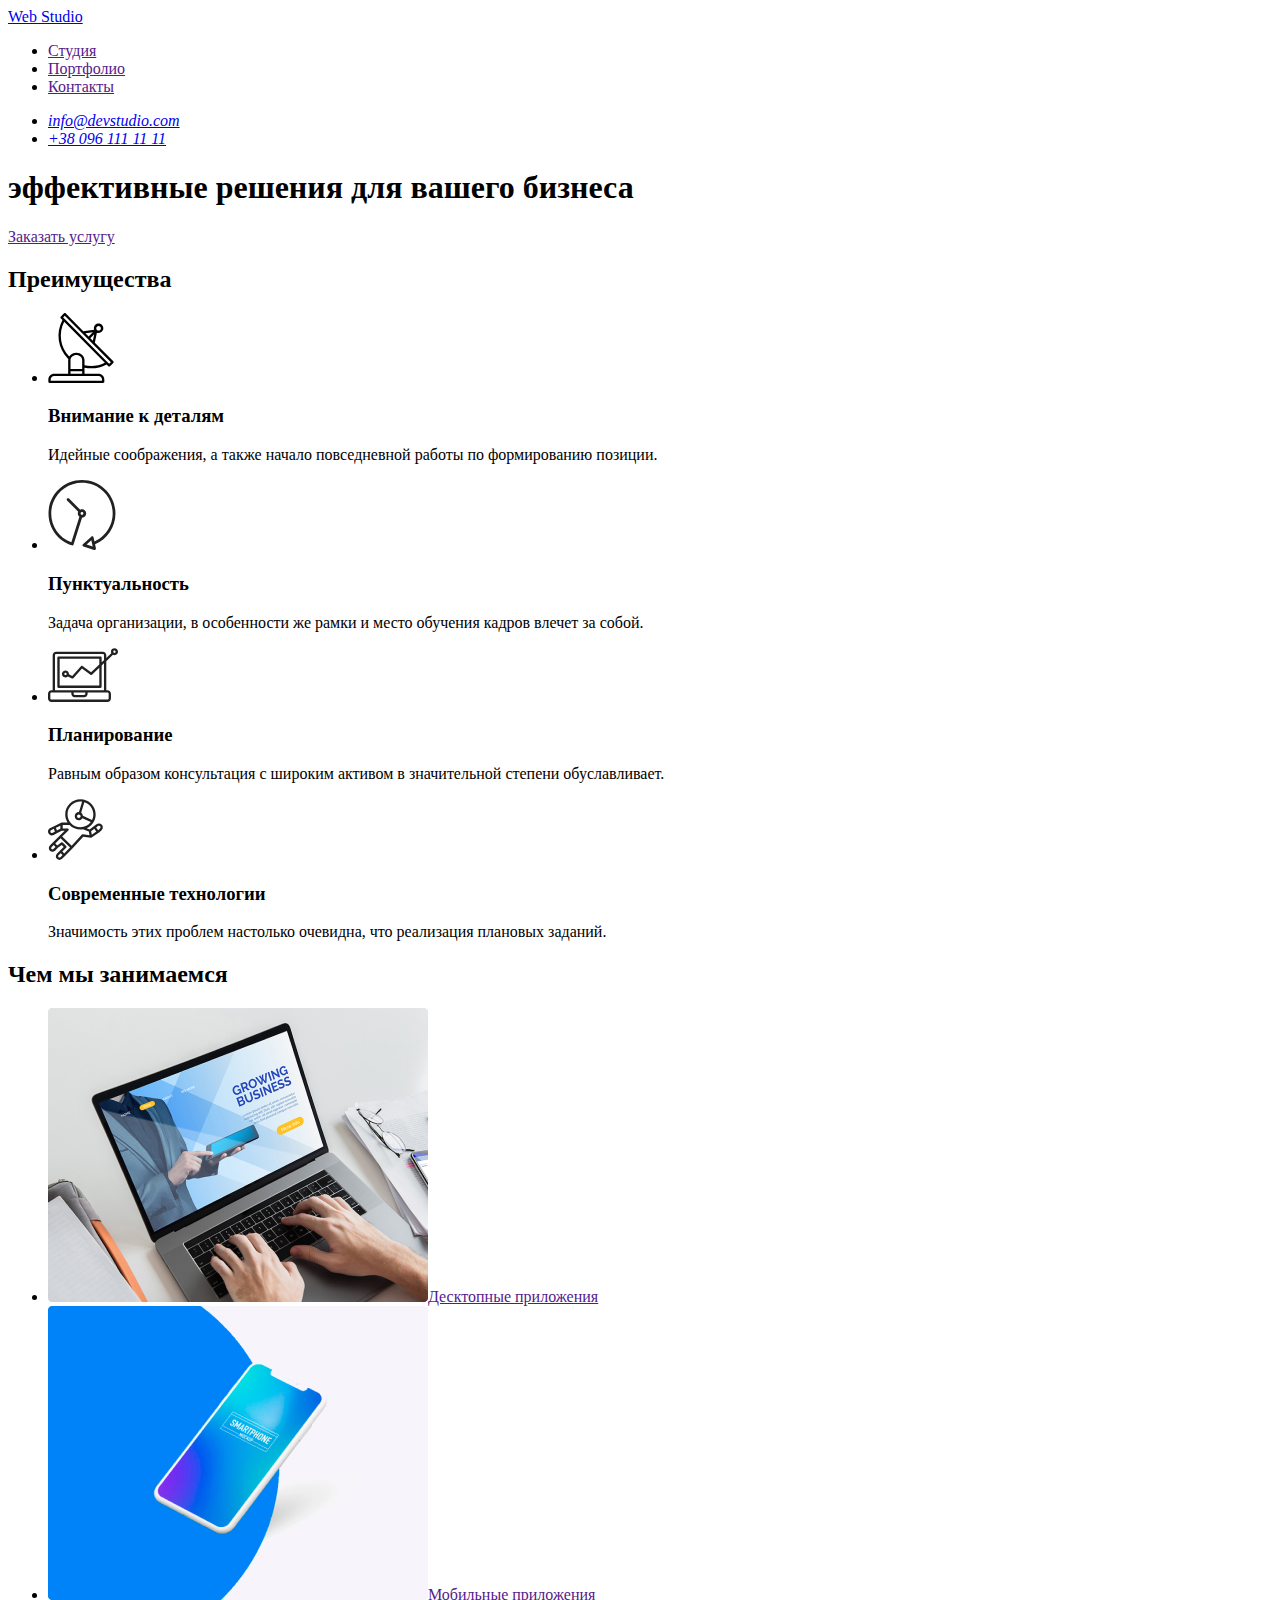
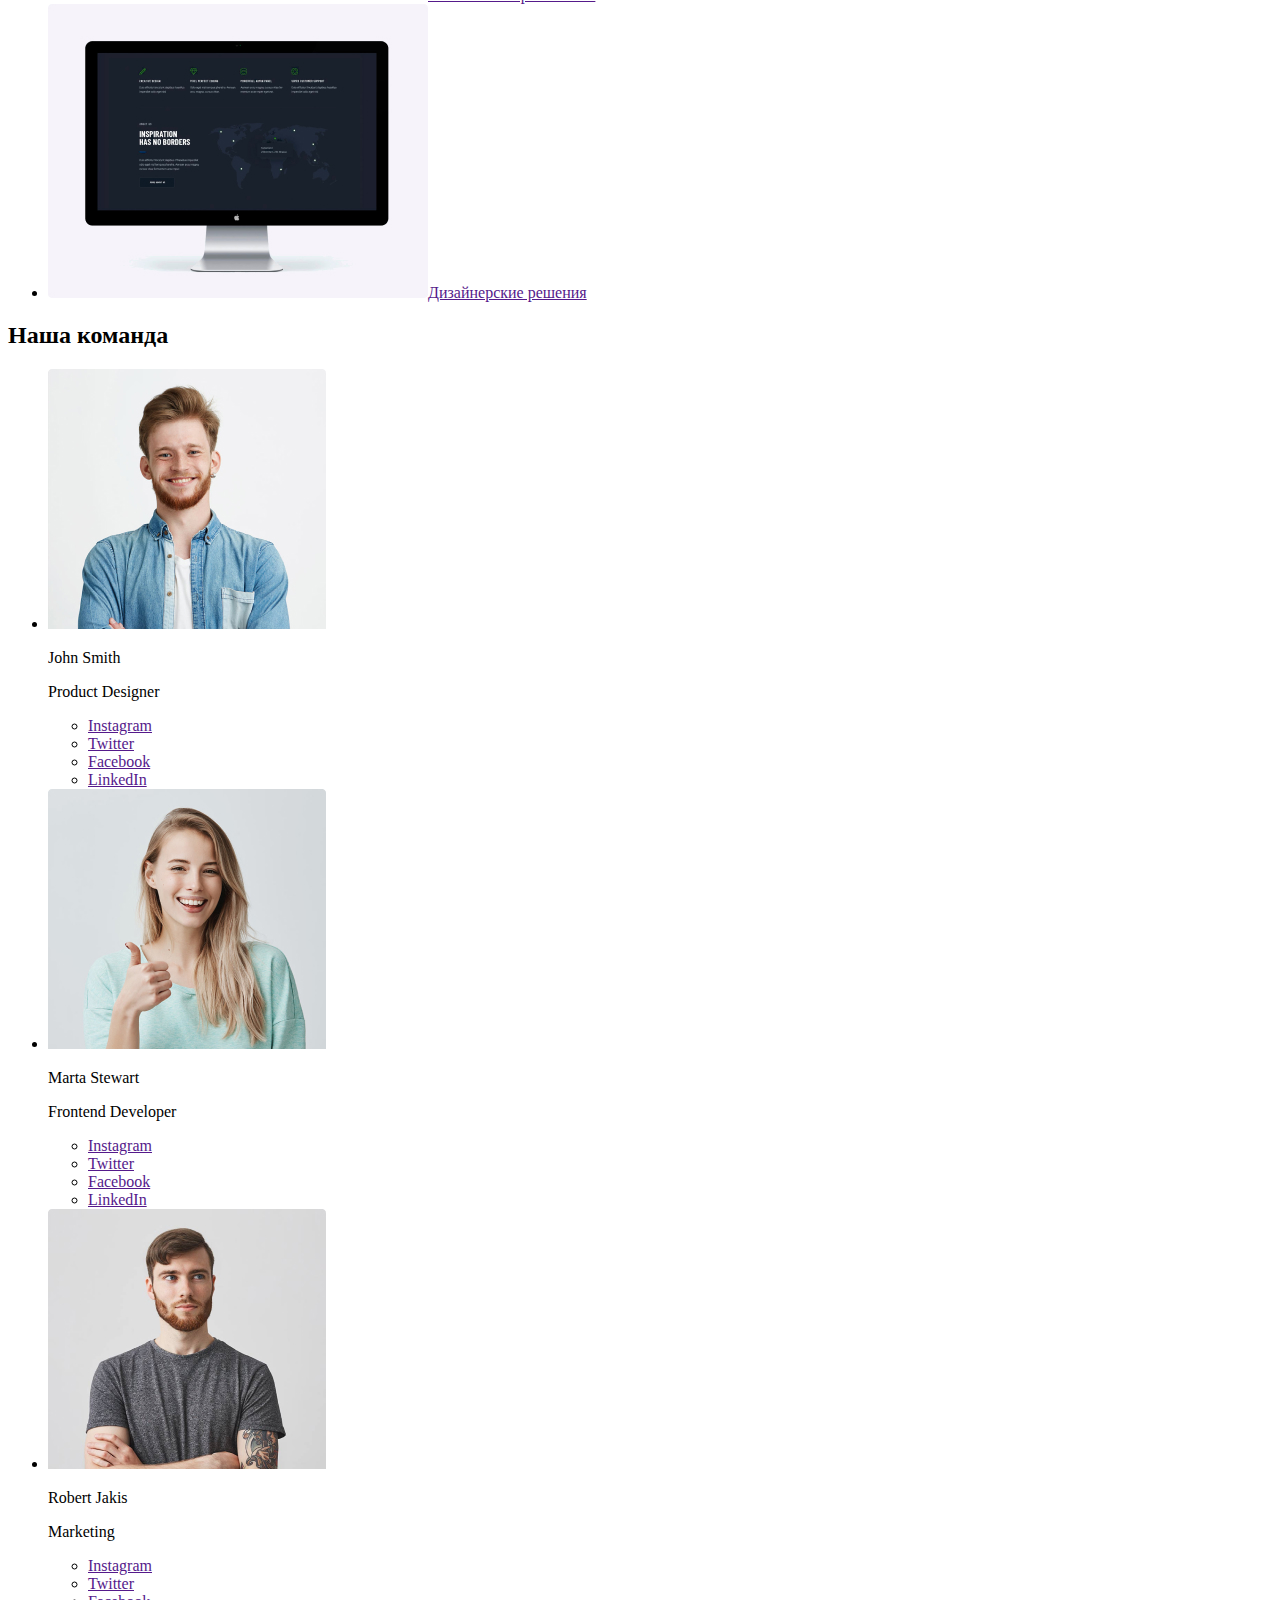
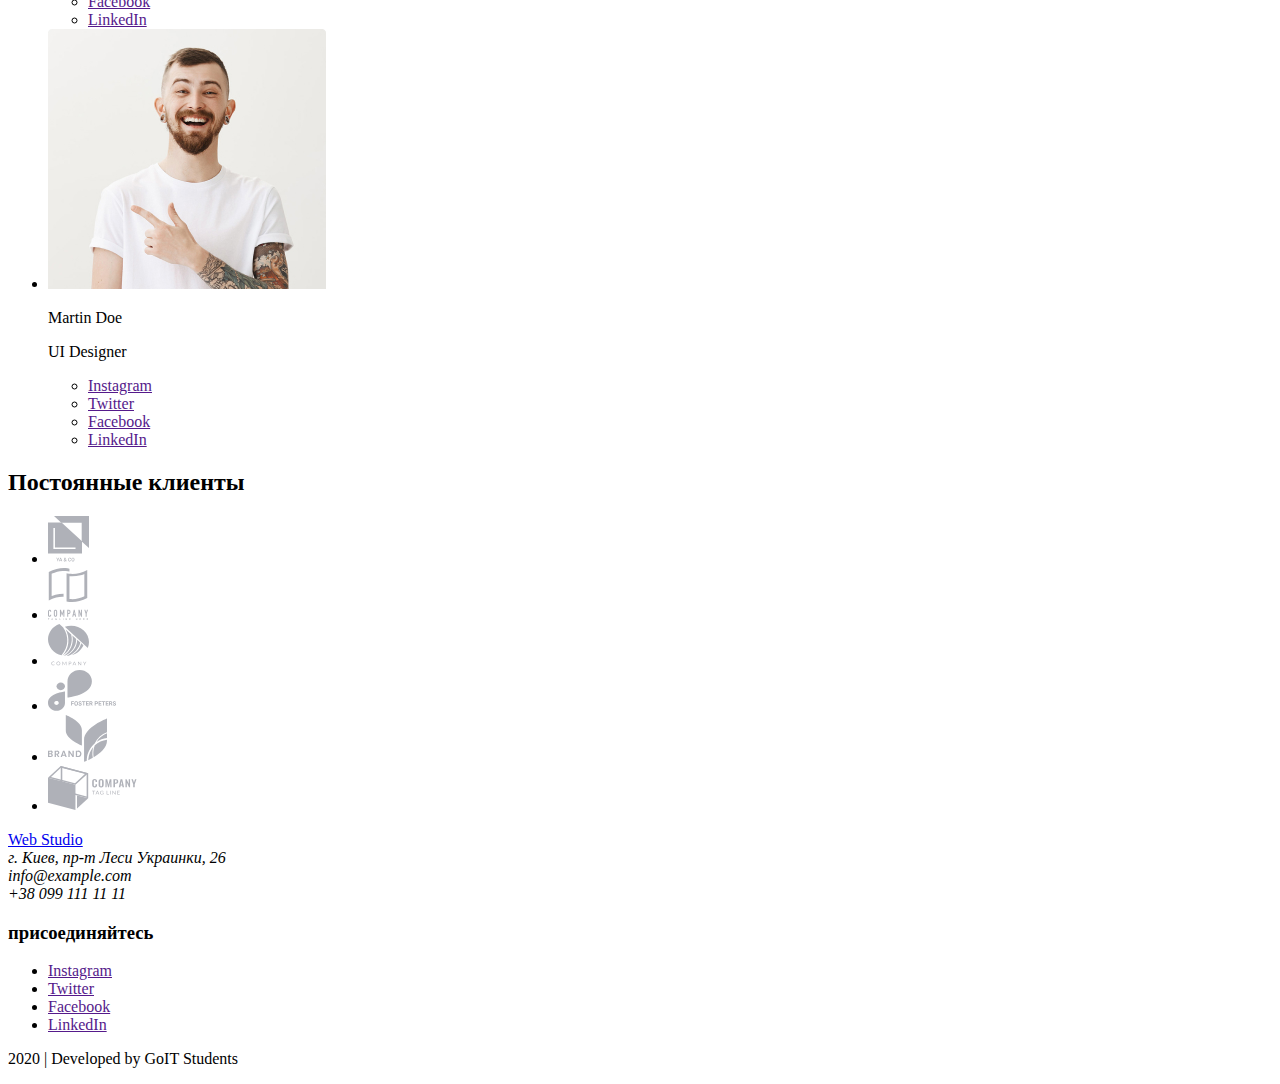
==== index.html @ 65ebe581 "клонирование ДЗ-1" ====
<!DOCTYPE html>
<html lang="en">
  <head>
    <meta charset="UTF-8" />
    <meta name="viewport" content="width=device-width, initial-scale=1.0" />
    <title>Document</title>
  </head>
  <body>

    <!-- Шапка сайта -->
    <header>
        <nav>
            <a href="./index.html">Web Studio</a>
            <ul>
                <li><a href="">Студия</a></li>
                <li><a href="">Портфолио</a></li>
                <li><a href="">Контакты</a></li>
            </ul>
        </nav>
        <address>
            <ul>
                <li><a href="mailto:info@devstudio.com">info@devstudio.com</a></li>
                <li><a href="tel:+380961111111">+38 096 111 11 11</a></li>
            </ul>
        </address>
    </header>

    <!-- Основная инфа -->
    <main>
        <!-- Герой -->
        <section>
            <h1>эффективные решения для вашего бизнеса</h1>
            <a href="">Заказать услугу</a>
        </section>


        <!-- Преимущества -->
        <section>
            <h2>Преимущества</h2>
            <ul>
                <li>
                    <a href=""><img src="./img/vector1.svg" alt="Картинка преимущество 1"></a>
                    <h3>Внимание к деталям</h3>
                    <p>Идейные соображения, а также начало повседневной работы по формированию позиции.</p>
                </li>
                <li>
                    <a href=""><img src="./img/vector2.svg" alt="Картинка преимущество 2"></a>
                    <h3>Пунктуальность</h3>
                    <p>Задача организации, в особенности же рамки и место обучения кадров влечет за собой.</p>
                </li>
                <li>
                    <a href=""><img src="./img/vector3.svg" alt="Картинка преимущество 3"></a>
                    <h3>Планирование</h3>
                    <p>Равным образом консультация с широким активом в значительной степени обуславливает.</p>
                </li>
                <li>
                    <a href=""><img src="./img/vector4.svg" alt="Картинка преимущество 4"></a>
                    <h3>Современные технологии</h3>
                    <p>Значимость этих проблем настолько очевидна, что реализация плановых заданий.</p>
                </li>
            </ul>
        </section>


        <!-- Чем мы занимаемся -->
        <section>
            <h2>Чем мы занимаемся</h2>
            <ul>
                <li><a href=""><img src="./img/img1.jpg" alt="Картинка десктопных приложений" width="380" height="294">Десктопные приложения</a></li>
                <li><a href=""><img src="./img/img2.jpg" alt="Картинка мобильных приложений" width="380" height="294">Мобильные приложения</a></li>
                <li><a href=""><img src="./img/img3.jpg" alt="Картинка дизайнерских решений" width="380" height="294">Дизайнерские решения</a></li>
            </ul>
        </section>


        <!-- Наша команда -->
        <section>
            <h2>Наша команда</h2>
            <ul>
                <li>
                    <img src="./img/john-smith.jpg" alt="John Smith foto" width="278" height="260">
                    <p>John Smith</p>
                    <p>Product Designer</p>
                    <ul>
                        <li><a href="" aria-label="Ссылка на Instagram">Instagram</a></li>
                        <li><a href="" aria-label="Ссылка на Twitter">Twitter</a></li>
                        <li><a href="" aria-label="Ссылка на Facebook">Facebook</a></li>
                        <li><a href="" aria-label="Ссылка на LinkedIn">LinkedIn</a></li>
                    </ul>
                </li>
                <li>
                    <img src="./img/marta-stewart.jpg" alt="Marta Stewart foto" width="278" height="260">
                    <p>Marta Stewart</p>
                    <p>Frontend Developer</p>
                    <ul>
                        <li><a href="" aria-label="Ссылка на Instagram">Instagram</a></li>
                        <li><a href="" aria-label="Ссылка на Twitter">Twitter</a></li>
                        <li><a href="" aria-label="Ссылка на Facebook">Facebook</a></li>
                        <li><a href="" aria-label="Ссылка на LinkedIn">LinkedIn</a></li>
                    </ul>
                </li>
                <li>
                    <img src="./img/robert-jakis.jpg" alt="Robert Jakis foto" width="278" height="260">
                    <p>Robert Jakis</p>
                    <p>Marketing</p>
                    <ul>
                        <li><a href="" aria-label="Ссылка на Instagram">Instagram</a></li>
                        <li><a href="" aria-label="Ссылка на Twitter">Twitter</a></li>
                        <li><a href="" aria-label="Ссылка на Facebook">Facebook</a></li>
                        <li><a href="" aria-label="Ссылка на LinkedIn">LinkedIn</a></li>
                    </ul>
                </li>
                <li>
                    <img src="./img/martin-doe.jpg" alt="Martin Doe foto" width="278" height="260">
                    <p>Martin Doe</p>
                    <p>UI Designer</p>
                    <ul>
                        <li><a href="" aria-label="Ссылка на Instagram">Instagram</a></li>
                        <li><a href="" aria-label="Ссылка на Twitter">Twitter</a></li>
                        <li><a href="" aria-label="Ссылка на Facebook">Facebook</a></li>
                        <li><a href="" aria-label="Ссылка на LinkedIn">LinkedIn</a></li>
                    </ul>
                </li>
            </ul>
        </section>


        <!-- Постоянные клиенты -->
        <section>
            <h2>Постоянные клиенты</h2>
            <ul>
                <li><a href=""><img src="./img/logo1.svg" alt="Логотип компании 1"></a></li>
                <li><a href=""><img src="./img/logo2.svg" alt="Логотип компании 2"></a></li>
                <li><a href=""><img src="./img/logo3.svg" alt="Логотип компании 3"></a></li>
                <li><a href=""><img src="./img/logo4.svg" alt="Логотип компании 4"></a></li>
                <li><a href=""><img src="./img/logo5.svg" alt="Логотип компании 5"></a></li>
                <li><a href=""><img src="./img/logo6.svg" alt="Логотип компании 6"></a></li>
            </ul>
        </section>
    </main>

    <!-- Футер сайта -->
    <footer>
        <a href="./index.html">Web Studio</a>
        <address>
            г. Киев, пр-т Леси Украинки, 26 <br>
            info@example.com <br>
            +38 099 111 11 11
        </address>
        <h3>присоединяйтесь</h3>
        <ul>
            <li><a href="" aria-label="Ссылка на Instagram">Instagram</a></li>
            <li><a href="" aria-label="Ссылка на Twitter">Twitter</a></li>
            <li><a href="" aria-label="Ссылка на Facebook">Facebook</a></li>
            <li><a href="" aria-label="Ссылка на LinkedIn">LinkedIn</a></li>
        </ul>
        <p>2020 | Developed by GoIT Students</p>
    </footer>
  </body>
</html>
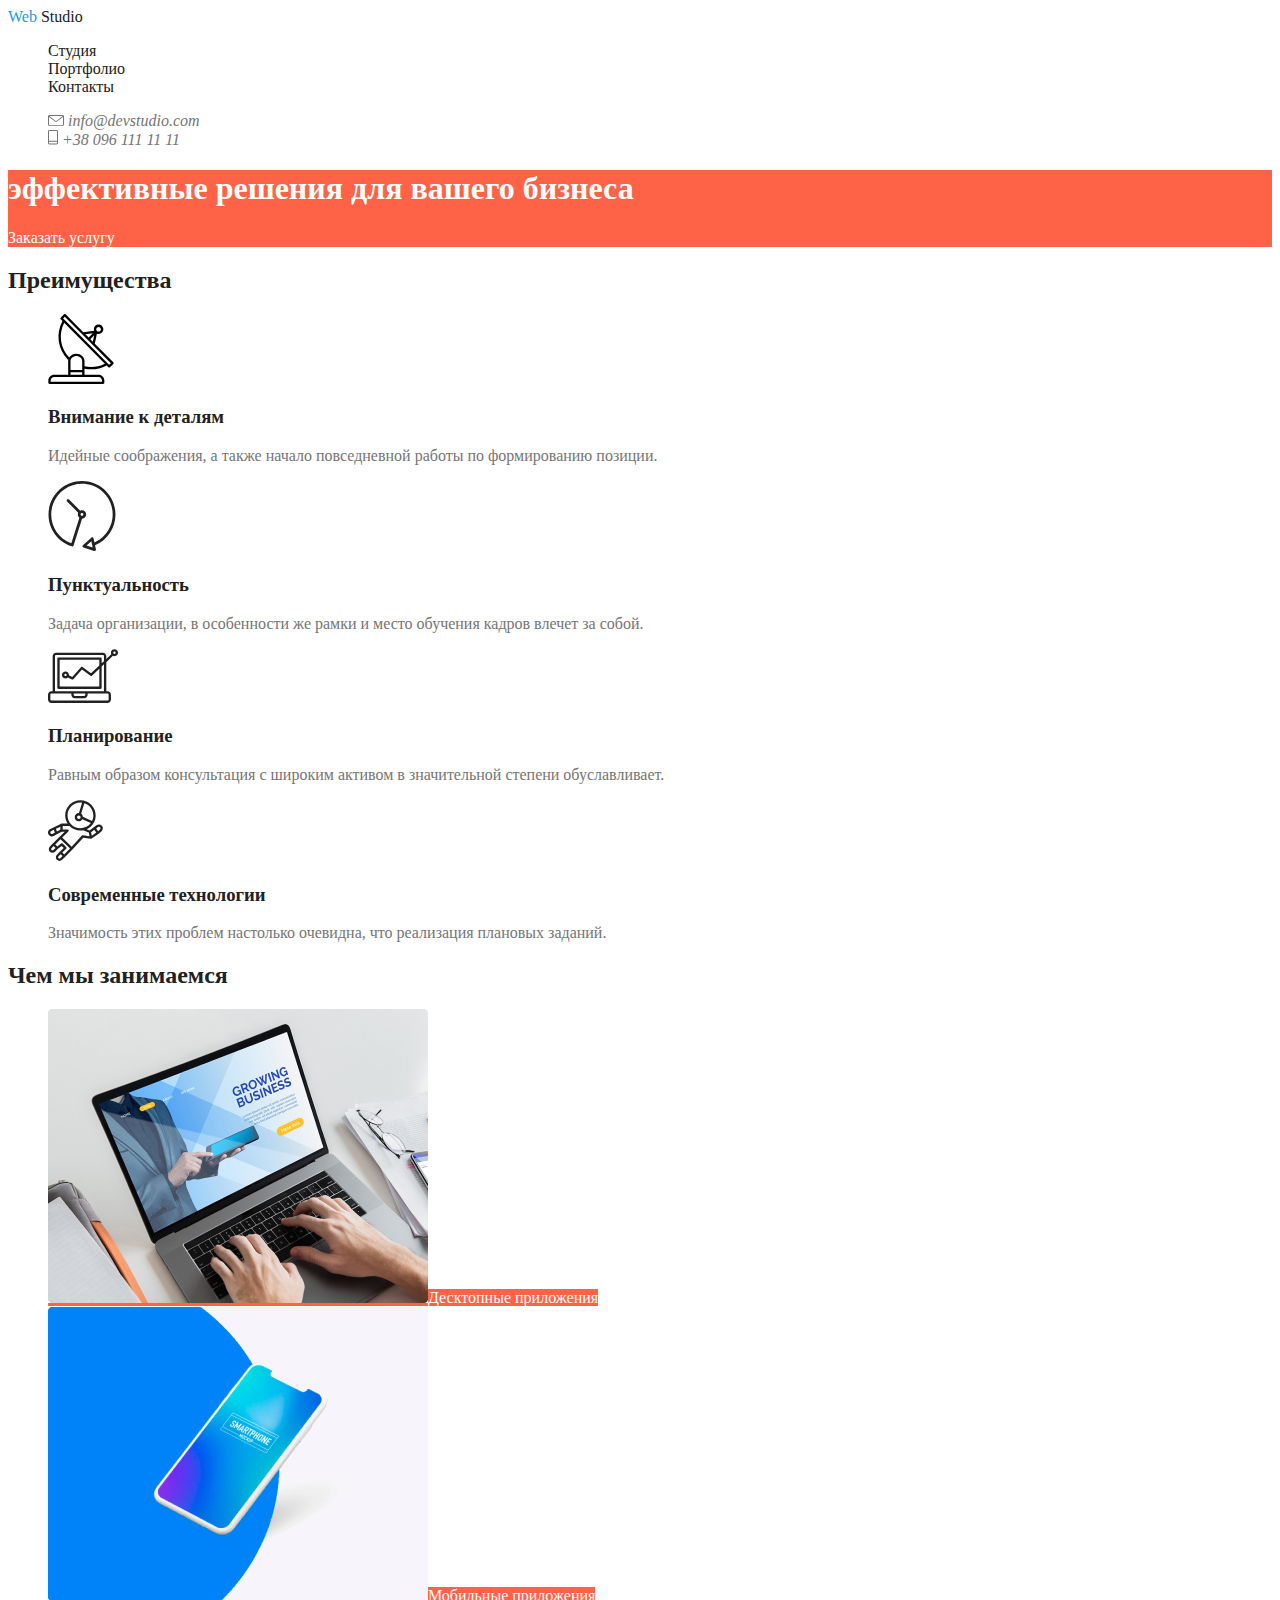
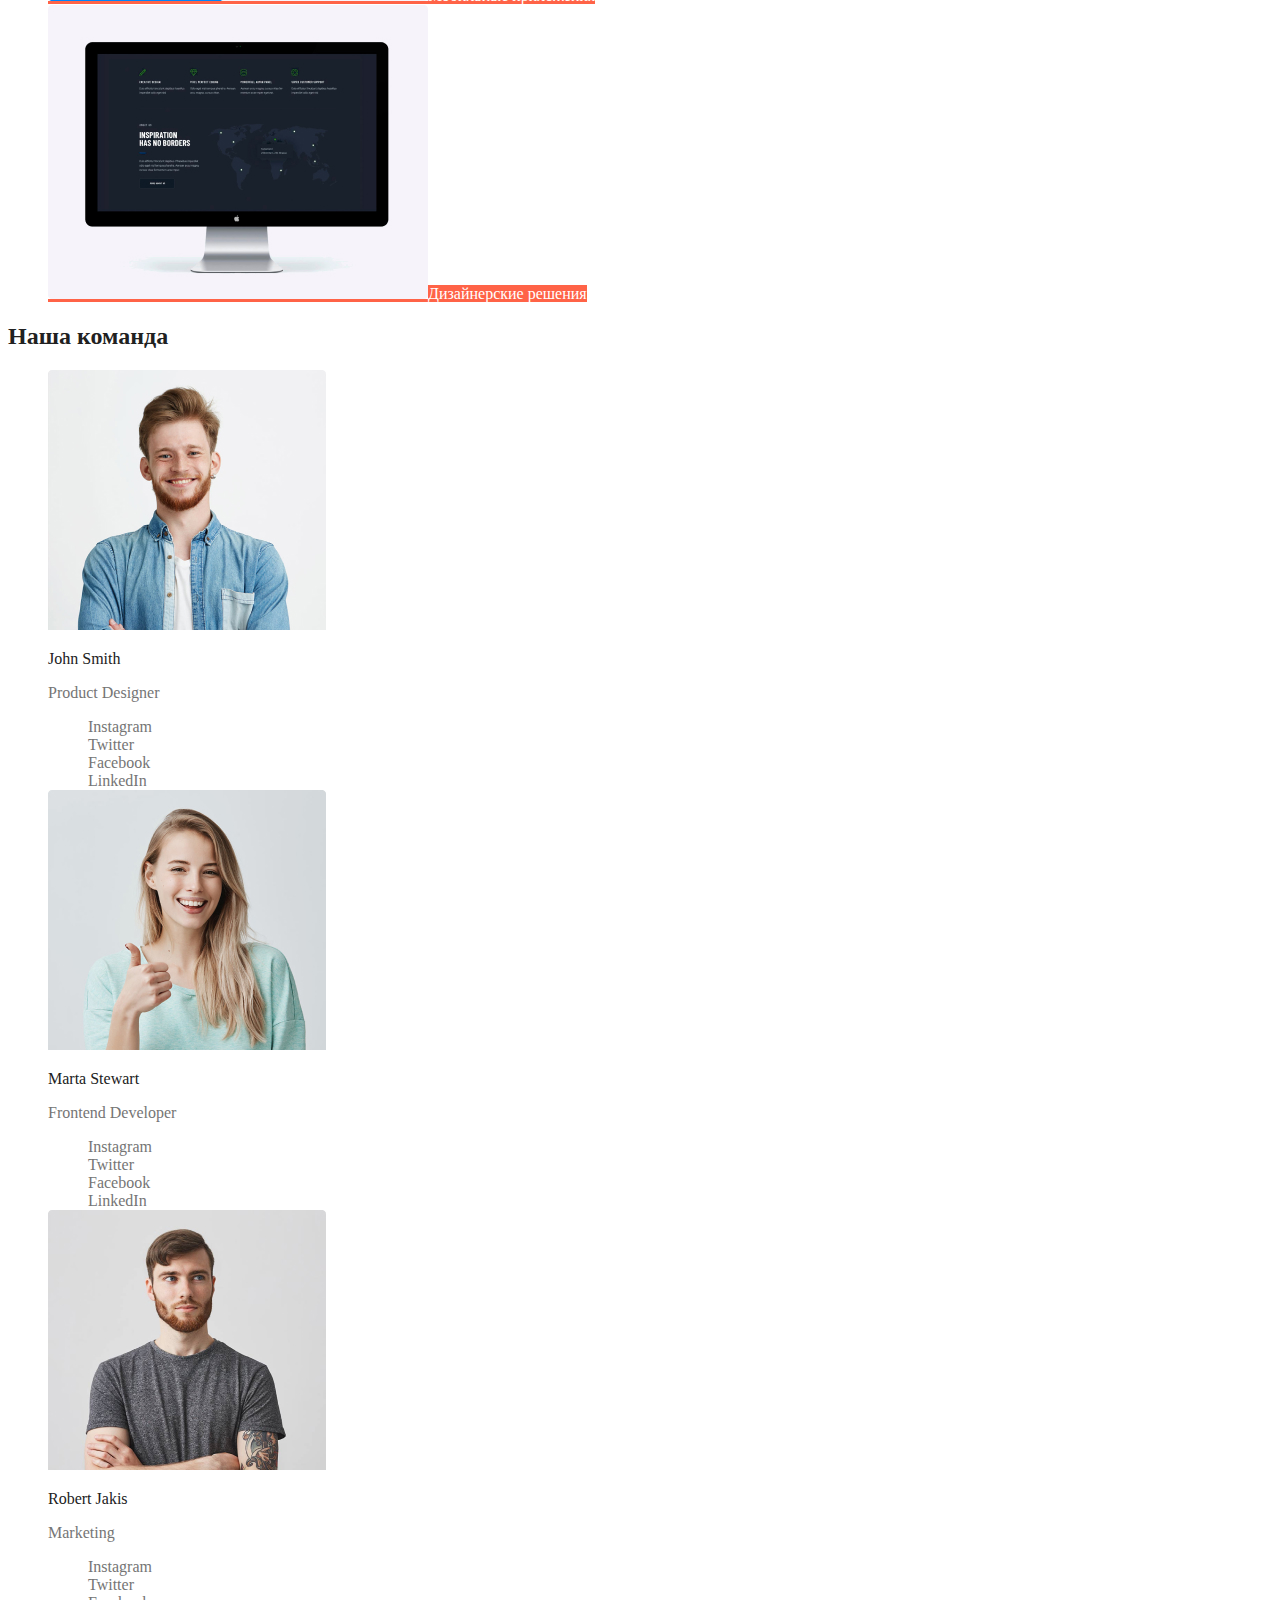
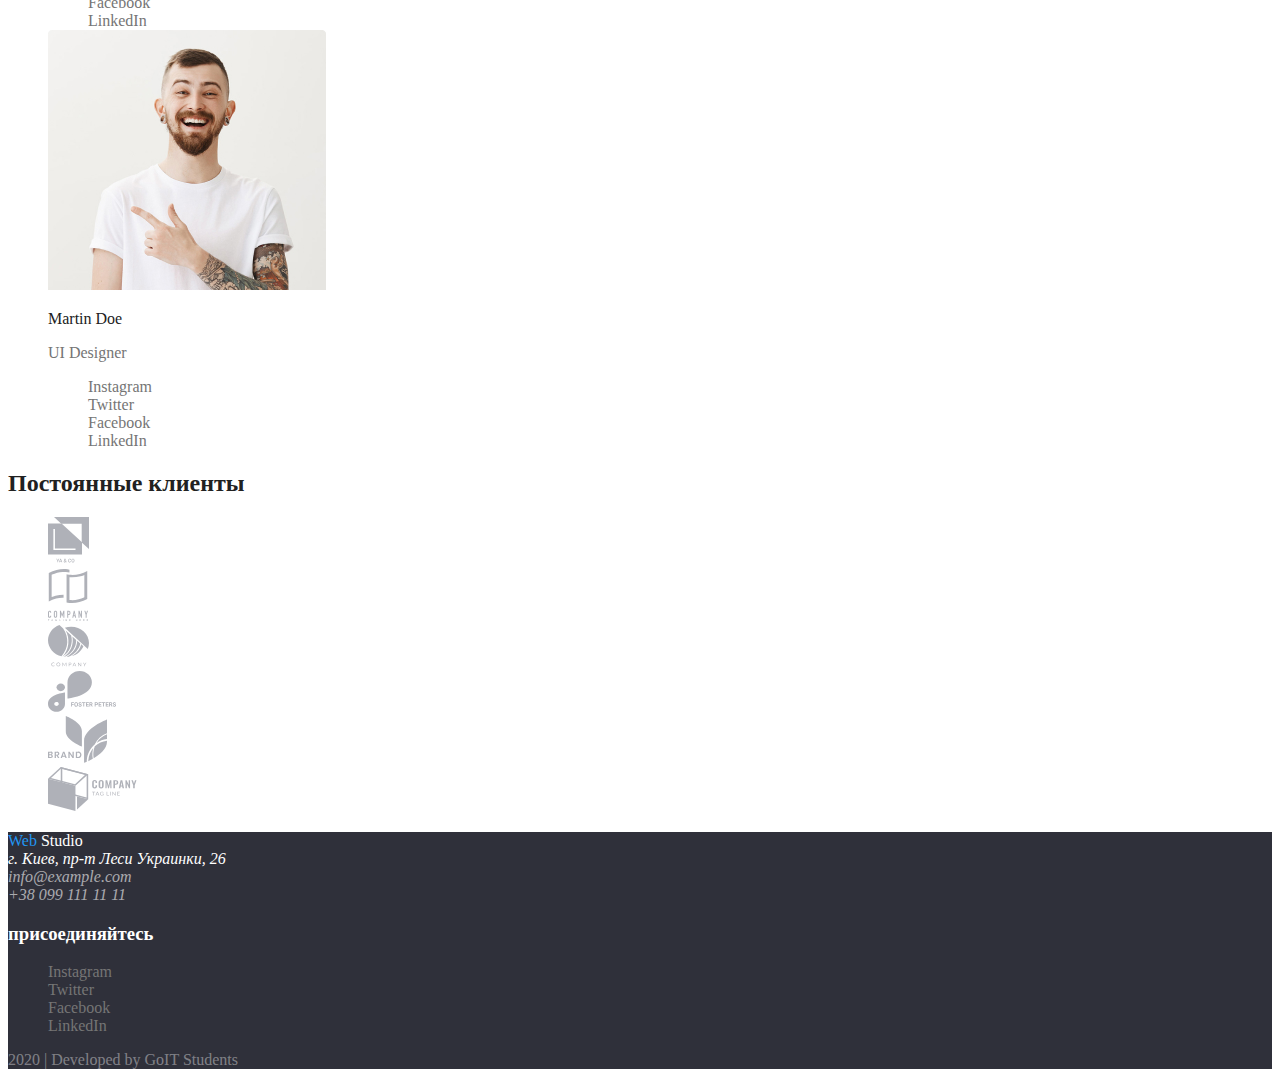
==== commit 01d7313e: "Добавляет портфолио и стили" ====
--- a/index.html
+++ b/index.html
@@ -3,158 +3,256 @@
   <head>
     <meta charset="UTF-8" />
     <meta name="viewport" content="width=device-width, initial-scale=1.0" />
-    <title>Document</title>
+    <title>Студия</title>
+    <link rel="stylesheet" href="./css/styles.css" />
   </head>
   <body>
-
     <!-- Шапка сайта -->
     <header>
-        <nav>
-            <a href="./index.html">Web Studio</a>
-            <ul>
-                <li><a href="">Студия</a></li>
-                <li><a href="">Портфолио</a></li>
-                <li><a href="">Контакты</a></li>
-            </ul>
-        </nav>
-        <address>
-            <ul>
-                <li><a href="mailto:info@devstudio.com">info@devstudio.com</a></li>
-                <li><a href="tel:+380961111111">+38 096 111 11 11</a></li>
-            </ul>
-        </address>
+      <nav>
+        <a href="./index.html"><span class="logo-web">Web</span> Studio</a>
+        <ul>
+          <li><a href="./index.html">Студия</a></li>
+          <li><a href="./portfolio.html">Портфолио</a></li>
+          <li><a href="">Контакты</a></li>
+        </ul>
+      </nav>
+      <address class="main-addr">
+        <ul>
+          <li>
+            <a href="mailto:info@devstudio.com">
+              <img src="./img/email.svg" alt="" /> info@devstudio.com</a
+            >
+          </li>
+          <li>
+            <a href="tel:+380961111111">
+              <img src="./img/phone.svg" alt="" /> +38 096 111 11 11</a
+            >
+          </li>
+        </ul>
+      </address>
     </header>
 
     <!-- Основная инфа -->
     <main>
-        <!-- Герой -->
-        <section>
-            <h1>эффективные решения для вашего бизнеса</h1>
-            <a href="">Заказать услугу</a>
-        </section>
-
-
-        <!-- Преимущества -->
-        <section>
-            <h2>Преимущества</h2>
-            <ul>
-                <li>
-                    <a href=""><img src="./img/vector1.svg" alt="Картинка преимущество 1"></a>
-                    <h3>Внимание к деталям</h3>
-                    <p>Идейные соображения, а также начало повседневной работы по формированию позиции.</p>
-                </li>
-                <li>
-                    <a href=""><img src="./img/vector2.svg" alt="Картинка преимущество 2"></a>
-                    <h3>Пунктуальность</h3>
-                    <p>Задача организации, в особенности же рамки и место обучения кадров влечет за собой.</p>
-                </li>
-                <li>
-                    <a href=""><img src="./img/vector3.svg" alt="Картинка преимущество 3"></a>
-                    <h3>Планирование</h3>
-                    <p>Равным образом консультация с широким активом в значительной степени обуславливает.</p>
-                </li>
-                <li>
-                    <a href=""><img src="./img/vector4.svg" alt="Картинка преимущество 4"></a>
-                    <h3>Современные технологии</h3>
-                    <p>Значимость этих проблем настолько очевидна, что реализация плановых заданий.</p>
-                </li>
-            </ul>
-        </section>
-
-
-        <!-- Чем мы занимаемся -->
-        <section>
-            <h2>Чем мы занимаемся</h2>
-            <ul>
-                <li><a href=""><img src="./img/img1.jpg" alt="Картинка десктопных приложений" width="380" height="294">Десктопные приложения</a></li>
-                <li><a href=""><img src="./img/img2.jpg" alt="Картинка мобильных приложений" width="380" height="294">Мобильные приложения</a></li>
-                <li><a href=""><img src="./img/img3.jpg" alt="Картинка дизайнерских решений" width="380" height="294">Дизайнерские решения</a></li>
-            </ul>
-        </section>
-
-
-        <!-- Наша команда -->
-        <section>
-            <h2>Наша команда</h2>
-            <ul>
-                <li>
-                    <img src="./img/john-smith.jpg" alt="John Smith foto" width="278" height="260">
-                    <p>John Smith</p>
-                    <p>Product Designer</p>
-                    <ul>
-                        <li><a href="" aria-label="Ссылка на Instagram">Instagram</a></li>
-                        <li><a href="" aria-label="Ссылка на Twitter">Twitter</a></li>
-                        <li><a href="" aria-label="Ссылка на Facebook">Facebook</a></li>
-                        <li><a href="" aria-label="Ссылка на LinkedIn">LinkedIn</a></li>
-                    </ul>
-                </li>
-                <li>
-                    <img src="./img/marta-stewart.jpg" alt="Marta Stewart foto" width="278" height="260">
-                    <p>Marta Stewart</p>
-                    <p>Frontend Developer</p>
-                    <ul>
-                        <li><a href="" aria-label="Ссылка на Instagram">Instagram</a></li>
-                        <li><a href="" aria-label="Ссылка на Twitter">Twitter</a></li>
-                        <li><a href="" aria-label="Ссылка на Facebook">Facebook</a></li>
-                        <li><a href="" aria-label="Ссылка на LinkedIn">LinkedIn</a></li>
-                    </ul>
-                </li>
-                <li>
-                    <img src="./img/robert-jakis.jpg" alt="Robert Jakis foto" width="278" height="260">
-                    <p>Robert Jakis</p>
-                    <p>Marketing</p>
-                    <ul>
-                        <li><a href="" aria-label="Ссылка на Instagram">Instagram</a></li>
-                        <li><a href="" aria-label="Ссылка на Twitter">Twitter</a></li>
-                        <li><a href="" aria-label="Ссылка на Facebook">Facebook</a></li>
-                        <li><a href="" aria-label="Ссылка на LinkedIn">LinkedIn</a></li>
-                    </ul>
-                </li>
-                <li>
-                    <img src="./img/martin-doe.jpg" alt="Martin Doe foto" width="278" height="260">
-                    <p>Martin Doe</p>
-                    <p>UI Designer</p>
-                    <ul>
-                        <li><a href="" aria-label="Ссылка на Instagram">Instagram</a></li>
-                        <li><a href="" aria-label="Ссылка на Twitter">Twitter</a></li>
-                        <li><a href="" aria-label="Ссылка на Facebook">Facebook</a></li>
-                        <li><a href="" aria-label="Ссылка на LinkedIn">LinkedIn</a></li>
-                    </ul>
-                </li>
-            </ul>
-        </section>
-
-
-        <!-- Постоянные клиенты -->
-        <section>
-            <h2>Постоянные клиенты</h2>
-            <ul>
-                <li><a href=""><img src="./img/logo1.svg" alt="Логотип компании 1"></a></li>
-                <li><a href=""><img src="./img/logo2.svg" alt="Логотип компании 2"></a></li>
-                <li><a href=""><img src="./img/logo3.svg" alt="Логотип компании 3"></a></li>
-                <li><a href=""><img src="./img/logo4.svg" alt="Логотип компании 4"></a></li>
-                <li><a href=""><img src="./img/logo5.svg" alt="Логотип компании 5"></a></li>
-                <li><a href=""><img src="./img/logo6.svg" alt="Логотип компании 6"></a></li>
-            </ul>
-        </section>
+      <!-- Герой -->
+      <section class="hero">
+        <h1>эффективные решения для вашего бизнеса</h1>
+        <a href="" class="link">Заказать услугу</a>
+      </section>
+
+      <!-- Преимущества -->
+      <section>
+        <h2>Преимущества</h2>
+        <ul>
+          <li>
+            <a href=""
+              ><img src="./img/vector1.svg" alt="Картинка преимущество 1"
+            /></a>
+            <h3>Внимание к деталям</h3>
+            <p class="features">
+              Идейные соображения, а также начало повседневной работы по
+              формированию позиции.
+            </p>
+          </li>
+          <li>
+            <a href=""
+              ><img src="./img/vector2.svg" alt="Картинка преимущество 2"
+            /></a>
+            <h3>Пунктуальность</h3>
+            <p class="features">
+              Задача организации, в особенности же рамки и место обучения кадров
+              влечет за собой.
+            </p>
+          </li>
+          <li>
+            <a href=""
+              ><img src="./img/vector3.svg" alt="Картинка преимущество 3"
+            /></a>
+            <h3>Планирование</h3>
+            <p class="features">
+              Равным образом консультация с широким активом в значительной
+              степени обуславливает.
+            </p>
+          </li>
+          <li>
+            <a href=""
+              ><img src="./img/vector4.svg" alt="Картинка преимущество 4"
+            /></a>
+            <h3>Современные технологии</h3>
+            <p class="features">
+              Значимость этих проблем настолько очевидна, что реализация
+              плановых заданий.
+            </p>
+          </li>
+        </ul>
+      </section>
+
+      <!-- Чем мы занимаемся -->
+      <section class="our-work">
+        <h2>Чем мы занимаемся</h2>
+        <ul>
+          <li>
+            <a href=""
+              ><img
+                src="./img/img1.jpg"
+                alt="Картинка десктопных приложений"
+                width="380"
+                height="294"
+              />Десктопные приложения</a
+            >
+          </li>
+          <li>
+            <a href=""
+              ><img
+                src="./img/img2.jpg"
+                alt="Картинка мобильных приложений"
+                width="380"
+                height="294"
+              />Мобильные приложения</a
+            >
+          </li>
+          <li>
+            <a href=""
+              ><img
+                src="./img/img3.jpg"
+                alt="Картинка дизайнерских решений"
+                width="380"
+                height="294"
+              />Дизайнерские решения</a
+            >
+          </li>
+        </ul>
+      </section>
+
+      <!-- Наша команда -->
+      <section>
+        <h2>Наша команда</h2>
+        <ul>
+          <li>
+            <img
+              src="./img/john-smith.jpg"
+              alt="John Smith foto"
+              width="278"
+              height="260"
+            />
+            <p>John Smith</p>
+            <p class="position">Product Designer</p>
+            <ul class="social-networks">
+              <li><a href="" aria-label="Ссылка на Instagram">Instagram</a></li>
+              <li><a href="" aria-label="Ссылка на Twitter">Twitter</a></li>
+              <li><a href="" aria-label="Ссылка на Facebook">Facebook</a></li>
+              <li><a href="" aria-label="Ссылка на LinkedIn">LinkedIn</a></li>
+            </ul>
+          </li>
+          <li>
+            <img
+              src="./img/marta-stewart.jpg"
+              alt="Marta Stewart foto"
+              width="278"
+              height="260"
+            />
+            <p>Marta Stewart</p>
+            <p class="position">Frontend Developer</p>
+            <ul class="social-networks">
+              <li><a href="" aria-label="Ссылка на Instagram">Instagram</a></li>
+              <li><a href="" aria-label="Ссылка на Twitter">Twitter</a></li>
+              <li><a href="" aria-label="Ссылка на Facebook">Facebook</a></li>
+              <li><a href="" aria-label="Ссылка на LinkedIn">LinkedIn</a></li>
+            </ul>
+          </li>
+          <li>
+            <img
+              src="./img/robert-jakis.jpg"
+              alt="Robert Jakis foto"
+              width="278"
+              height="260"
+            />
+            <p>Robert Jakis</p>
+            <p class="position">Marketing</p>
+            <ul class="social-networks">
+              <li><a href="" aria-label="Ссылка на Instagram">Instagram</a></li>
+              <li><a href="" aria-label="Ссылка на Twitter">Twitter</a></li>
+              <li><a href="" aria-label="Ссылка на Facebook">Facebook</a></li>
+              <li><a href="" aria-label="Ссылка на LinkedIn">LinkedIn</a></li>
+            </ul>
+          </li>
+          <li>
+            <img
+              src="./img/martin-doe.jpg"
+              alt="Martin Doe foto"
+              width="278"
+              height="260"
+            />
+            <p>Martin Doe</p>
+            <p class="position">UI Designer</p>
+            <ul class="social-networks">
+              <li><a href="" aria-label="Ссылка на Instagram">Instagram</a></li>
+              <li><a href="" aria-label="Ссылка на Twitter">Twitter</a></li>
+              <li><a href="" aria-label="Ссылка на Facebook">Facebook</a></li>
+              <li><a href="" aria-label="Ссылка на LinkedIn">LinkedIn</a></li>
+            </ul>
+          </li>
+        </ul>
+      </section>
+
+      <!-- Постоянные клиенты -->
+      <section>
+        <h2>Постоянные клиенты</h2>
+        <ul>
+          <li>
+            <a href=""
+              ><img src="./img/logo1.svg" alt="Логотип компании 1"
+            /></a>
+          </li>
+          <li>
+            <a href=""
+              ><img src="./img/logo2.svg" alt="Логотип компании 2"
+            /></a>
+          </li>
+          <li>
+            <a href=""
+              ><img src="./img/logo3.svg" alt="Логотип компании 3"
+            /></a>
+          </li>
+          <li>
+            <a href=""
+              ><img src="./img/logo4.svg" alt="Логотип компании 4"
+            /></a>
+          </li>
+          <li>
+            <a href=""
+              ><img src="./img/logo5.svg" alt="Логотип компании 5"
+            /></a>
+          </li>
+          <li>
+            <a href=""
+              ><img src="./img/logo6.svg" alt="Логотип компании 6"
+            /></a>
+          </li>
+        </ul>
+      </section>
     </main>
 
     <!-- Футер сайта -->
     <footer>
-        <a href="./index.html">Web Studio</a>
-        <address>
-            г. Киев, пр-т Леси Украинки, 26 <br>
-            info@example.com <br>
-            +38 099 111 11 11
-        </address>
-        <h3>присоединяйтесь</h3>
-        <ul>
-            <li><a href="" aria-label="Ссылка на Instagram">Instagram</a></li>
-            <li><a href="" aria-label="Ссылка на Twitter">Twitter</a></li>
-            <li><a href="" aria-label="Ссылка на Facebook">Facebook</a></li>
-            <li><a href="" aria-label="Ссылка на LinkedIn">LinkedIn</a></li>
-        </ul>
-        <p>2020 | Developed by GoIT Students</p>
+      <a href="./index.html"
+        ><span class="logo-web">Web</span>
+        <span class="logo-studio">Studio</span></a
+      >
+      <address>
+        <span class="addr-map">г. Киев, пр-т Леси Украинки, 26 </span> <br />
+        <span class="addr-email"> info@example.com </span> <br />
+        <span class="addr-email">+38 099 111 11 11</span>
+      </address>
+      <h3 class="follow">присоединяйтесь</h3>
+      <ul class="social-networks">
+        <li><a href="" aria-label="Ссылка на Instagram">Instagram</a></li>
+        <li><a href="" aria-label="Ссылка на Twitter">Twitter</a></li>
+        <li><a href="" aria-label="Ссылка на Facebook">Facebook</a></li>
+        <li><a href="" aria-label="Ссылка на LinkedIn">LinkedIn</a></li>
+      </ul>
+      <p class="developed">2020 | Developed by GoIT Students</p>
     </footer>
   </body>
 </html>
--- a/css/styles.css
+++ b/css/styles.css
@@ -0,0 +1,53 @@
+:root {
+  --primery-text-color: #212121;
+  --title-text-color: #757575;
+  --hero-text-color: #ffffff;
+  --accent-color: #2196f3;
+}
+body {
+  background-color: #ffffff;
+  color: var(--primery-text-color);
+}
+
+ul {
+  list-style: none;
+}
+a {
+  text-decoration: none;
+  color: var(--primery-text-color);
+}
+
+.logo-web {
+  color: var(--accent-color);
+}
+.position,
+.main-addr a,
+.social-networks a {
+  color: var(--title-text-color);
+}
+
+.hero,
+.our-work a {
+  color: var(--hero-text-color);
+  background-color: tomato;
+}
+.link,
+.logo-studio,
+.addr-map,
+.follow {
+  color: var(--hero-text-color);
+}
+
+.features {
+  color: var(--title-text-color);
+}
+footer {
+  background-color: #2f303a;
+}
+
+.addr-email {
+  color: rgba(255, 255, 255, 0.6);
+}
+.developed {
+  color: rgba(255, 255, 255, 0.4);
+}
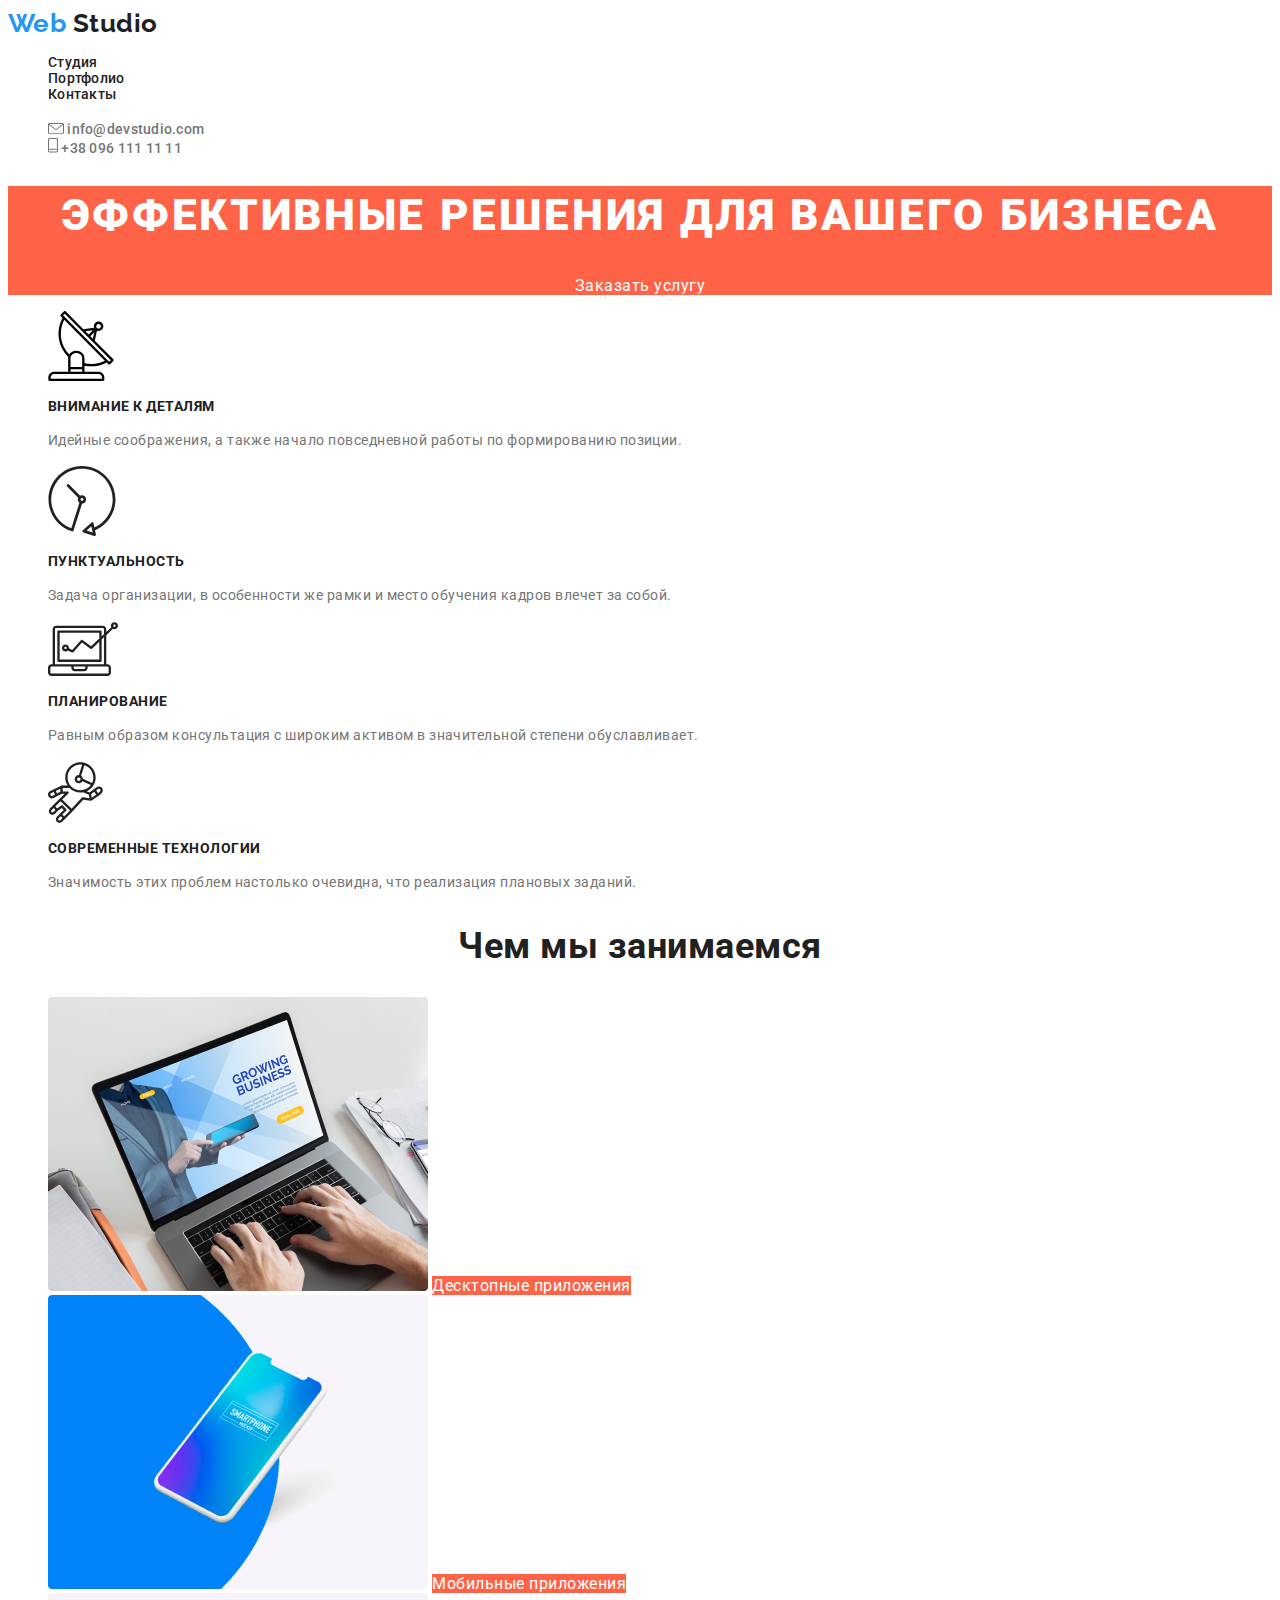
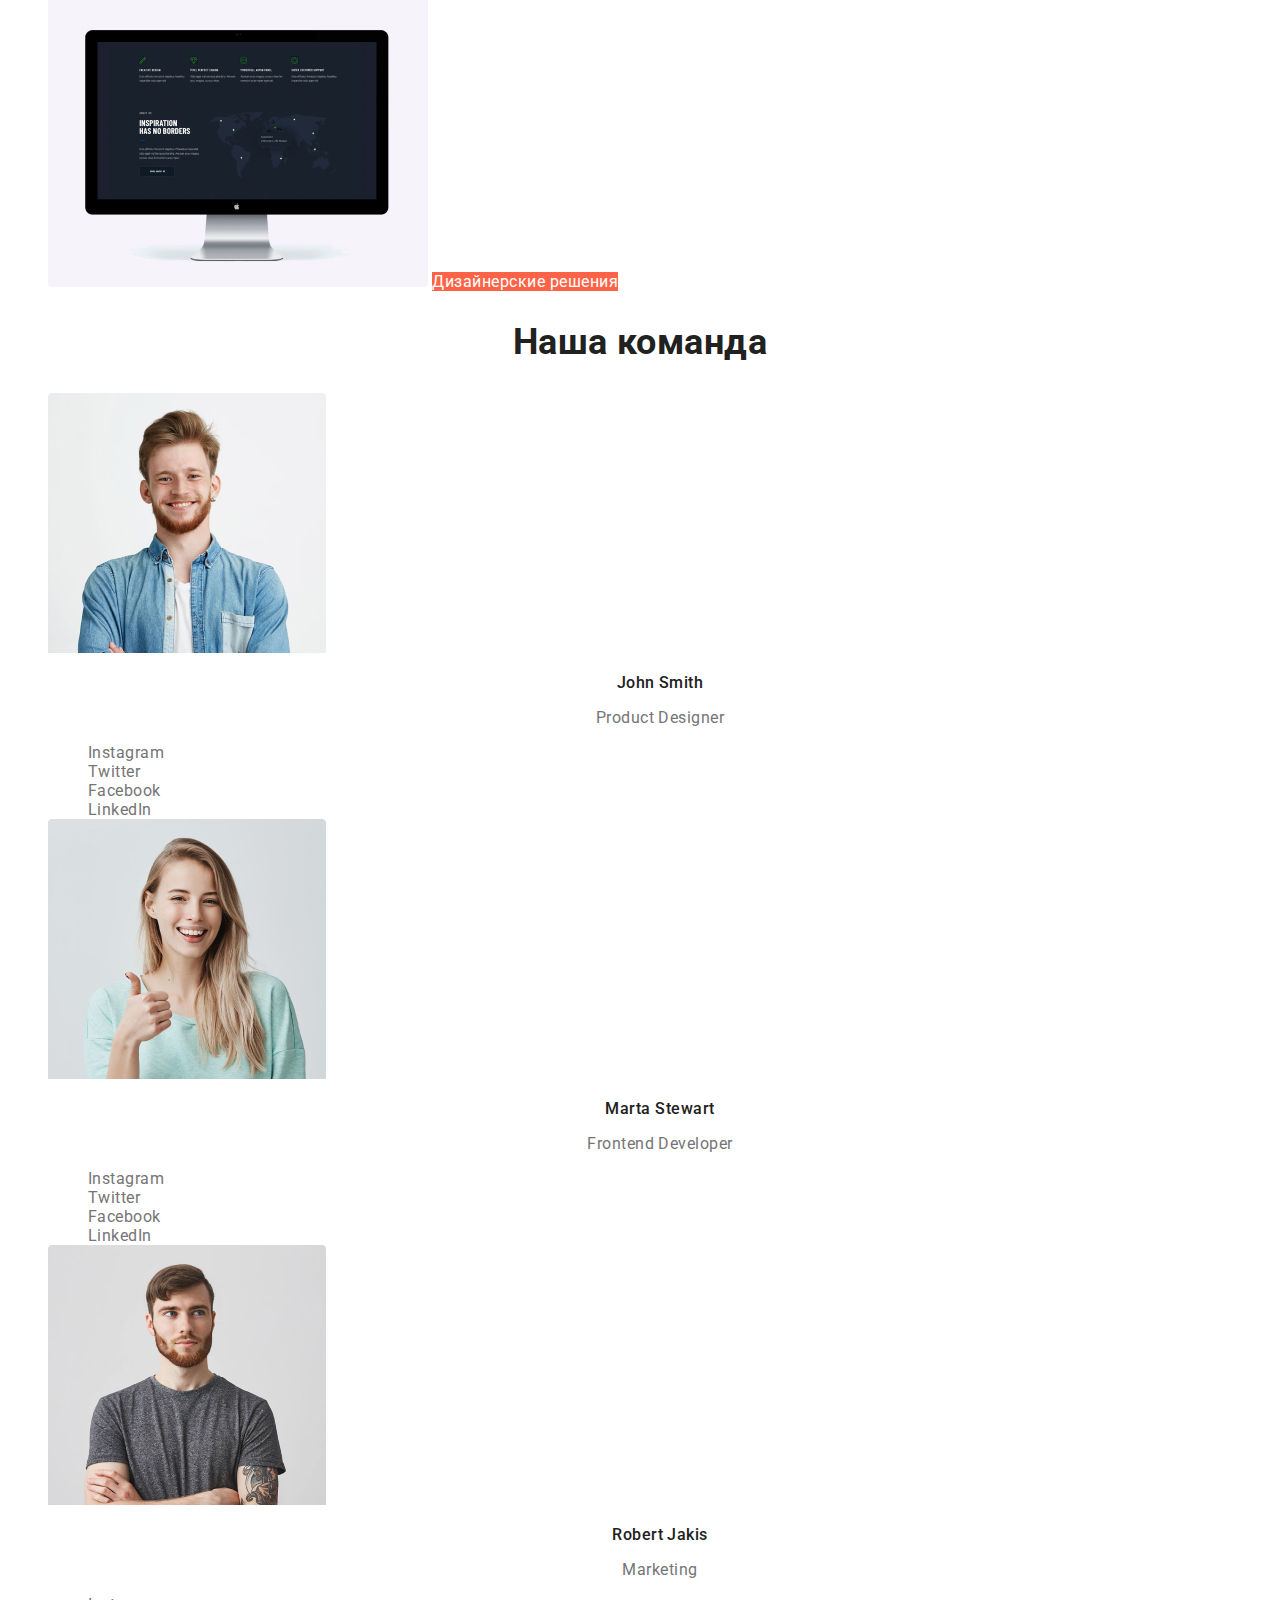
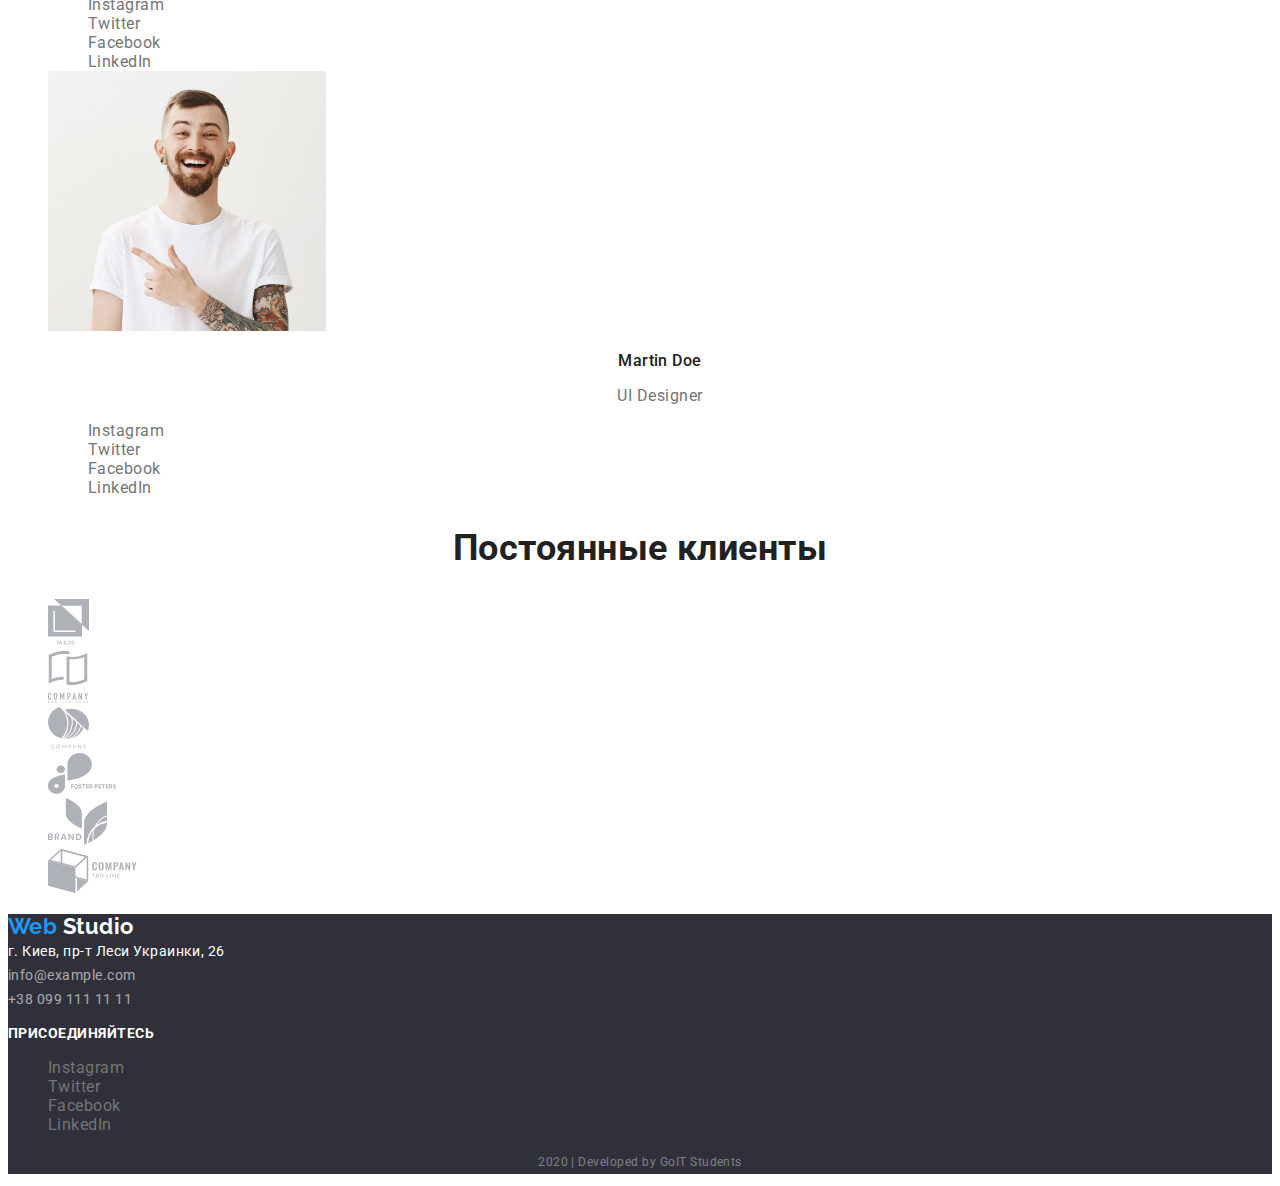
==== commit 73d35f36: "Добавляет цвет и стили для текста" ====
--- a/index.html
+++ b/index.html
@@ -4,14 +4,20 @@
     <meta charset="UTF-8" />
     <meta name="viewport" content="width=device-width, initial-scale=1.0" />
     <title>Студия</title>
+    <link
+      href="https://fonts.googleapis.com/css2?family=Raleway:wght@700&family=Roboto:wght@400;500;700;900&display=swap"
+      rel="stylesheet"
+    />
     <link rel="stylesheet" href="./css/styles.css" />
   </head>
   <body>
     <!-- Шапка сайта -->
     <header>
       <nav>
-        <a href="./index.html"><span class="logo-web">Web</span> Studio</a>
-        <ul>
+        <a href="./index.html" class="logo primery"
+          ><span class="logo-web">Web</span> Studio</a
+        >
+        <ul class="site-nav">
           <li><a href="./index.html">Студия</a></li>
           <li><a href="./portfolio.html">Портфолио</a></li>
           <li><a href="">Контакты</a></li>
@@ -37,20 +43,20 @@
     <main>
       <!-- Герой -->
       <section class="hero">
-        <h1>эффективные решения для вашего бизнеса</h1>
-        <a href="" class="link">Заказать услугу</a>
+        <h1 class="hero-title">эффективные решения для вашего бизнеса</h1>
+        <a href="" class="hero-link">Заказать услугу</a>
       </section>
 
       <!-- Преимущества -->
-      <section>
-        <h2>Преимущества</h2>
+      <section class="features">
+        <h2 class="features-title">Преимущества</h2>
         <ul>
           <li>
             <a href=""
               ><img src="./img/vector1.svg" alt="Картинка преимущество 1"
             /></a>
-            <h3>Внимание к деталям</h3>
-            <p class="features">
+            <h3 class="features-title-h3">Внимание к деталям</h3>
+            <p class="features-paragraph">
               Идейные соображения, а также начало повседневной работы по
               формированию позиции.
             </p>
@@ -59,8 +65,8 @@
             <a href=""
               ><img src="./img/vector2.svg" alt="Картинка преимущество 2"
             /></a>
-            <h3>Пунктуальность</h3>
-            <p class="features">
+            <h3 class="features-title-h3">Пунктуальность</h3>
+            <p class="features-paragraph">
               Задача организации, в особенности же рамки и место обучения кадров
               влечет за собой.
             </p>
@@ -69,8 +75,8 @@
             <a href=""
               ><img src="./img/vector3.svg" alt="Картинка преимущество 3"
             /></a>
-            <h3>Планирование</h3>
-            <p class="features">
+            <h3 class="features-title-h3">Планирование</h3>
+            <p class="features-paragraph">
               Равным образом консультация с широким активом в значительной
               степени обуславливает.
             </p>
@@ -79,8 +85,8 @@
             <a href=""
               ><img src="./img/vector4.svg" alt="Картинка преимущество 4"
             /></a>
-            <h3>Современные технологии</h3>
-            <p class="features">
+            <h3 class="features-title-h3">Современные технологии</h3>
+            <p class="features-paragraph">
               Значимость этих проблем настолько очевидна, что реализация
               плановых заданий.
             </p>
@@ -99,8 +105,9 @@
                 alt="Картинка десктопных приложений"
                 width="380"
                 height="294"
-              />Десктопные приложения</a
-            >
+              />
+              <span>Десктопные приложения</span>
+            </a>
           </li>
           <li>
             <a href=""
@@ -109,8 +116,9 @@
                 alt="Картинка мобильных приложений"
                 width="380"
                 height="294"
-              />Мобильные приложения</a
-            >
+              />
+              <span>Мобильные приложения</span>
+            </a>
           </li>
           <li>
             <a href=""
@@ -119,14 +127,15 @@
                 alt="Картинка дизайнерских решений"
                 width="380"
                 height="294"
-              />Дизайнерские решения</a
-            >
+              />
+              <span>Дизайнерские решения</span>
+            </a>
           </li>
         </ul>
       </section>
 
       <!-- Наша команда -->
-      <section>
+      <section class="our-team">
         <h2>Наша команда</h2>
         <ul>
           <li>
@@ -137,7 +146,7 @@
               height="260"
             />
             <p>John Smith</p>
-            <p class="position">Product Designer</p>
+            <p class="our-team-position">Product Designer</p>
             <ul class="social-networks">
               <li><a href="" aria-label="Ссылка на Instagram">Instagram</a></li>
               <li><a href="" aria-label="Ссылка на Twitter">Twitter</a></li>
@@ -153,7 +162,7 @@
               height="260"
             />
             <p>Marta Stewart</p>
-            <p class="position">Frontend Developer</p>
+            <p class="our-team-position">Frontend Developer</p>
             <ul class="social-networks">
               <li><a href="" aria-label="Ссылка на Instagram">Instagram</a></li>
               <li><a href="" aria-label="Ссылка на Twitter">Twitter</a></li>
@@ -169,7 +178,7 @@
               height="260"
             />
             <p>Robert Jakis</p>
-            <p class="position">Marketing</p>
+            <p class="our-team-position">Marketing</p>
             <ul class="social-networks">
               <li><a href="" aria-label="Ссылка на Instagram">Instagram</a></li>
               <li><a href="" aria-label="Ссылка на Twitter">Twitter</a></li>
@@ -185,7 +194,7 @@
               height="260"
             />
             <p>Martin Doe</p>
-            <p class="position">UI Designer</p>
+            <p class="our-team-position">UI Designer</p>
             <ul class="social-networks">
               <li><a href="" aria-label="Ссылка на Instagram">Instagram</a></li>
               <li><a href="" aria-label="Ссылка на Twitter">Twitter</a></li>
@@ -197,7 +206,7 @@
       </section>
 
       <!-- Постоянные клиенты -->
-      <section>
+      <section class="clients">
         <h2>Постоянные клиенты</h2>
         <ul>
           <li>
@@ -236,14 +245,13 @@
 
     <!-- Футер сайта -->
     <footer>
-      <a href="./index.html"
-        ><span class="logo-web">Web</span>
-        <span class="logo-studio">Studio</span></a
+      <a href="./index.html" class="logo secondary"
+        ><span class="logo-web">Web</span> Studio</a
       >
       <address>
         <span class="addr-map">г. Киев, пр-т Леси Украинки, 26 </span> <br />
         <span class="addr-email"> info@example.com </span> <br />
-        <span class="addr-email">+38 099 111 11 11</span>
+        <span class="addr-phone">+38 099 111 11 11</span>
       </address>
       <h3 class="follow">присоединяйтесь</h3>
       <ul class="social-networks">
--- a/css/styles.css
+++ b/css/styles.css
@@ -1,14 +1,18 @@
 :root {
   --primery-text-color: #212121;
-  --title-text-color: #757575;
-  --hero-text-color: #ffffff;
+  --gray-text-color: #757575;
+  --white-text-color: #ffffff;
   --accent-color: #2196f3;
+  --secondary-bg-color: #f5f4fa;
 }
 body {
   background-color: #ffffff;
   color: var(--primery-text-color);
+  font-family: Roboto, sans-serif;
+  font-style: normal;
+  font-weight: 400;
+  letter-spacing: 0.03em;
 }
-
 ul {
   list-style: none;
 }
@@ -16,38 +20,155 @@
   text-decoration: none;
   color: var(--primery-text-color);
 }
+h2 {
+  font-weight: 700;
+  font-size: 36px;
+  line-height: 1.17;
+  text-align: center;
+}
 
+/* Стилизация хедера */
+/* Стилизация логотипа */
+.logo {
+  font-family: Raleway, sans-serif;
+  font-weight: 700;
+}
+.logo.primery {
+  font-size: 26px;
+  line-height: 1.19;
+}
+.logo.secondary {
+  font-size: 22px;
+  line-height: 1.18;
+  color: var(--white-text-color);
+}
 .logo-web {
   color: var(--accent-color);
 }
-.position,
-.main-addr a,
-.social-networks a {
-  color: var(--title-text-color);
+
+/* Стилизация навигации */
+.site-nav li {
+  font-weight: 500;
+  font-size: 14px;
+  line-height: 1.14;
+  letter-spacing: 0.02em;
+}
+.site-nav a:hover,
+.site-nav a:focus {
+  color: var(--accent-color);
+}
+.main-addr a:hover,
+.main-addr a:focus {
+  color: var(--accent-color);
+}
+/* Стилизация адреса */
+.main-addr a {
+  color: var(--gray-text-color);
+  font-style: normal;
+  font-weight: 500;
+  font-size: 14px;
+  line-height: 1.14;
+  letter-spacing: 0.02em;
 }
 
-.hero,
-.our-work a {
-  color: var(--hero-text-color);
+/* Стилизация страницы */
+/* Стилизация героя */
+.hero {
+  color: var(--white-text-color);
+  background-color: tomato;
+  text-align: center;
+}
+.hero-title {
+  font-weight: 900;
+  font-size: 44px;
+  line-height: 1.36;
+  letter-spacing: 0.06em;
+  text-transform: uppercase;
+}
+.hero-link {
+  color: var(--white-text-color);
+}
+
+/* Стилизация преимуществ */
+.features-title {
+  display: none;
+}
+.features-title-h3 {
+  font-weight: 700;
+  font-size: 14px;
+  line-height: 1.14;
+  text-transform: uppercase;
+}
+.features-paragraph {
+  color: var(--gray-text-color);
+  font-size: 14px;
+  line-height: 1.71;
+}
+
+/* Стилизация наших работ */
+.our-work span {
+  color: var(--white-text-color);
   background-color: tomato;
 }
-.link,
-.logo-studio,
-.addr-map,
-.follow {
-  color: var(--hero-text-color);
+
+/* Стилизация команды */
+.our-team p {
+  font-weight: 500;
+  font-size: 16px;
+  line-height: 1.19;
+  text-align: center;
 }
 
-.features {
-  color: var(--title-text-color);
+.our-team .our-team-position {
+  color: var(--gray-text-color);
+  font-weight: 400;
 }
+.social-networks a {
+  color: var(--gray-text-color);
+}
+
+/* Стилизация кнопок */
+.button {
+  background-color: var(--secondary-bg-color);
+  color: var(--primery-text-color);
+  width: 128px;
+  height: 38px;
+  border-radius: 4px;
+}
+.button:hover,
+.button:focus {
+  background-color: var(--accent-color);
+  color: var(--white-text-color);
+}
+
+/* Стилизация футера */
+/* Стилизация футера */
 footer {
   background-color: #2f303a;
 }
-
-.addr-email {
+.addr-map {
+  color: var(--white-text-color);
+  font-style: normal;
+  font-size: 14px;
+  line-height: 1.71;
+}
+.addr-email,
+.addr-phone {
   color: rgba(255, 255, 255, 0.6);
+  font-style: normal;
+  font-size: 14px;
+  line-height: 1.71;
+}
+.follow {
+  color: var(--white-text-color);
+  font-weight: 700;
+  font-size: 14px;
+  line-height: 1.14;
+  text-transform: uppercase;
 }
 .developed {
   color: rgba(255, 255, 255, 0.4);
+  font-size: 12px;
+  line-height: 2;
+  text-align: center;
 }
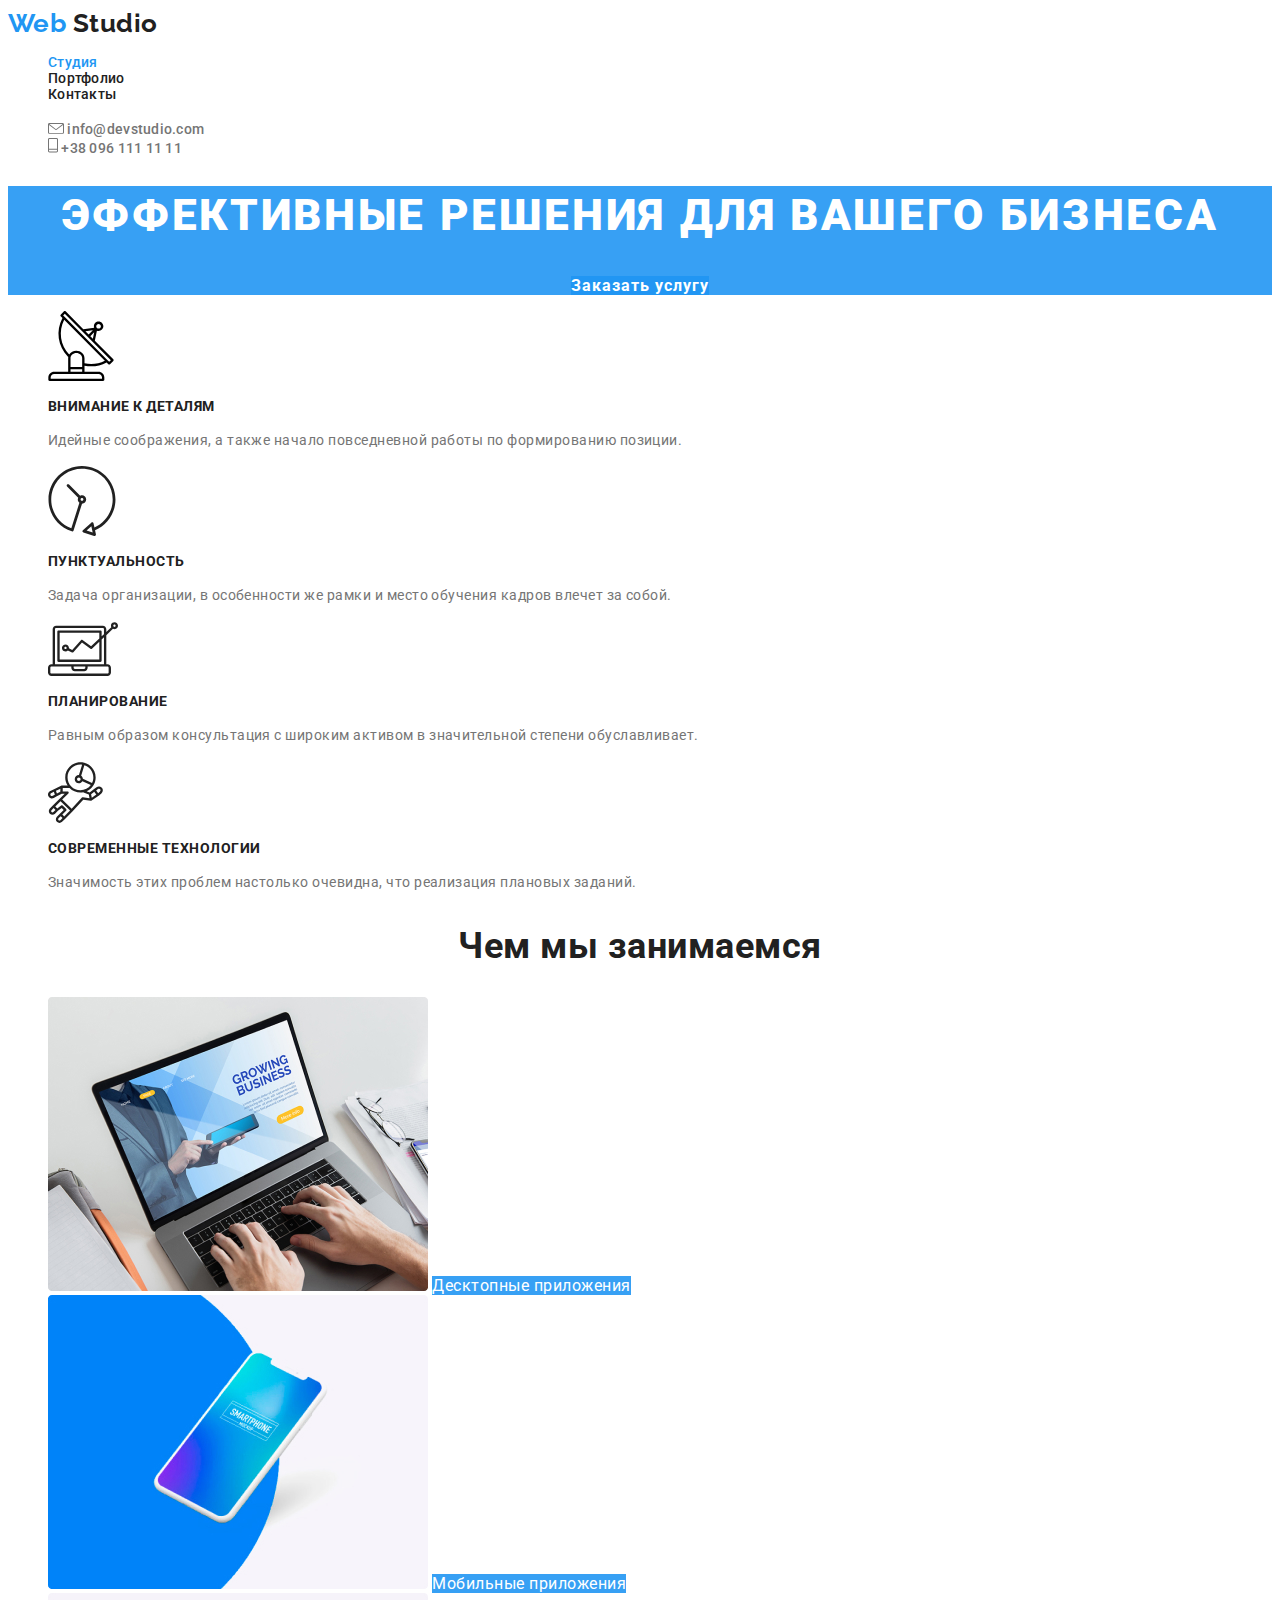
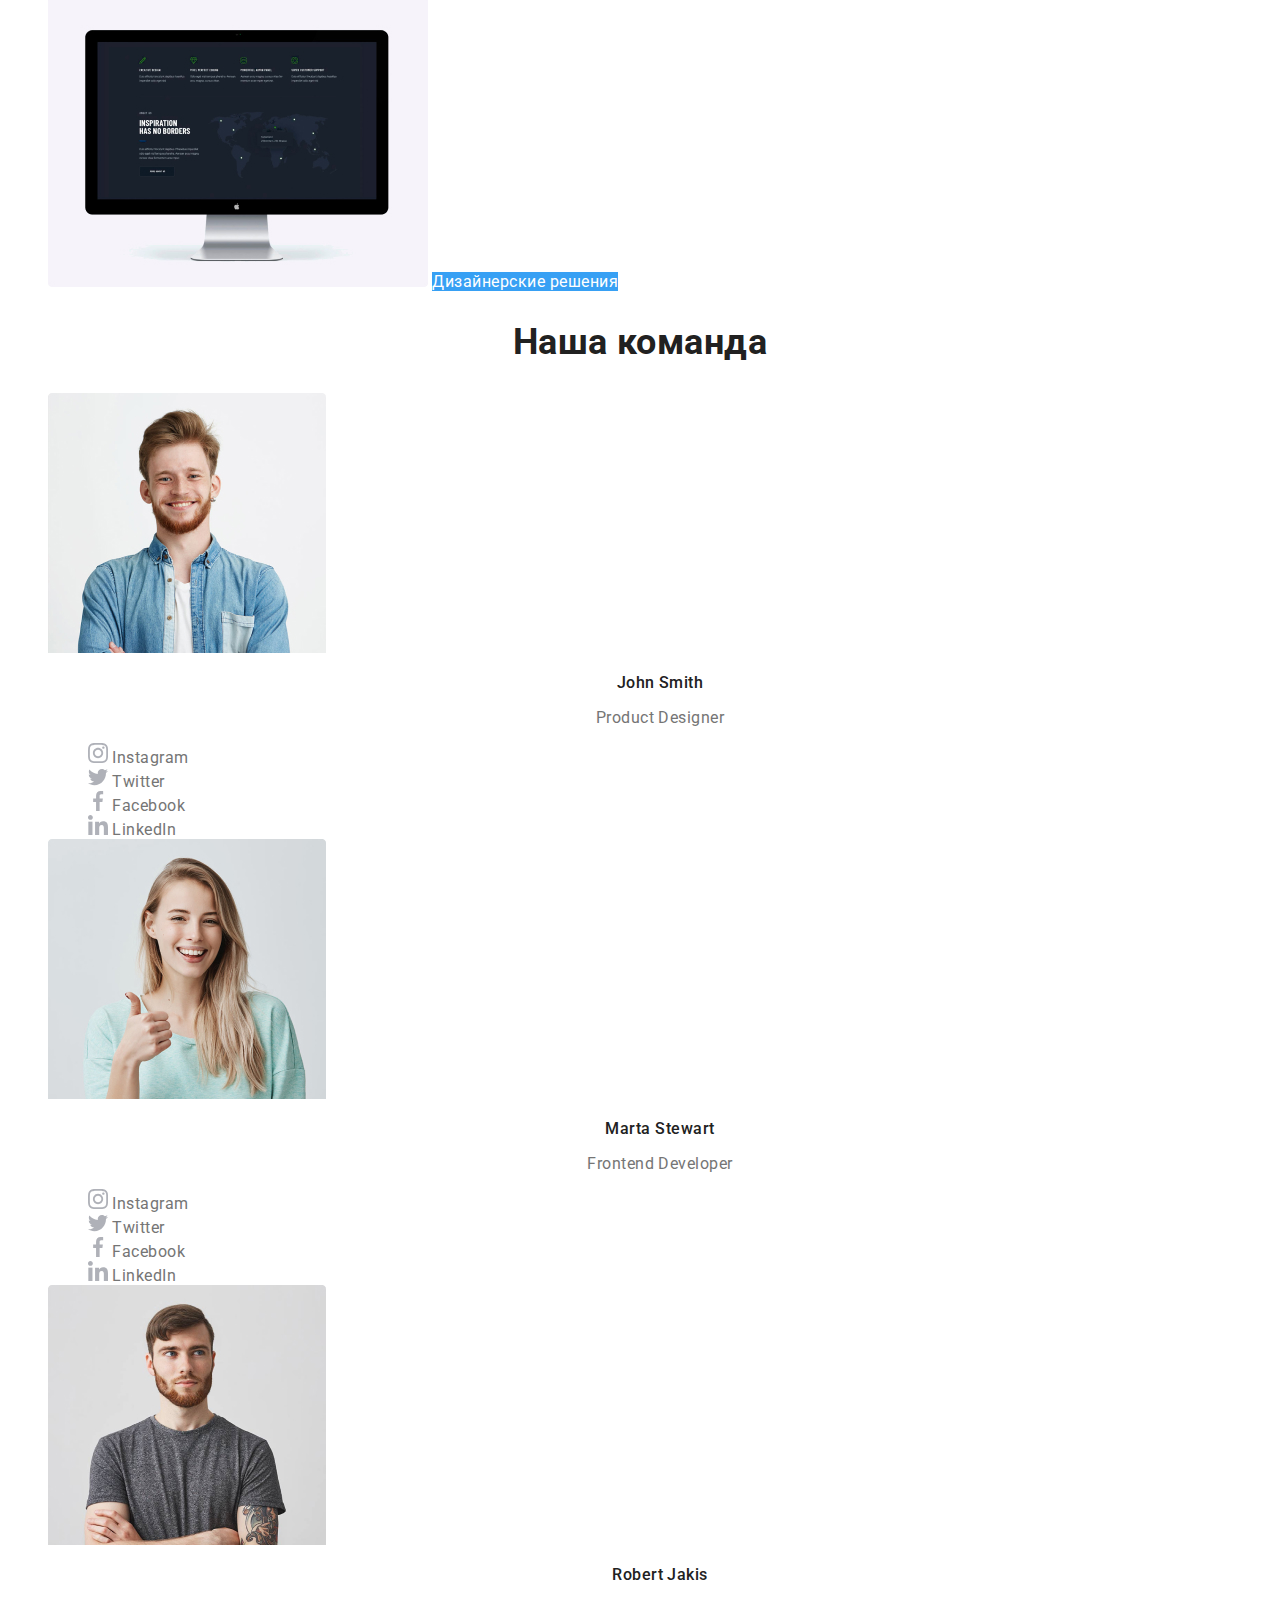
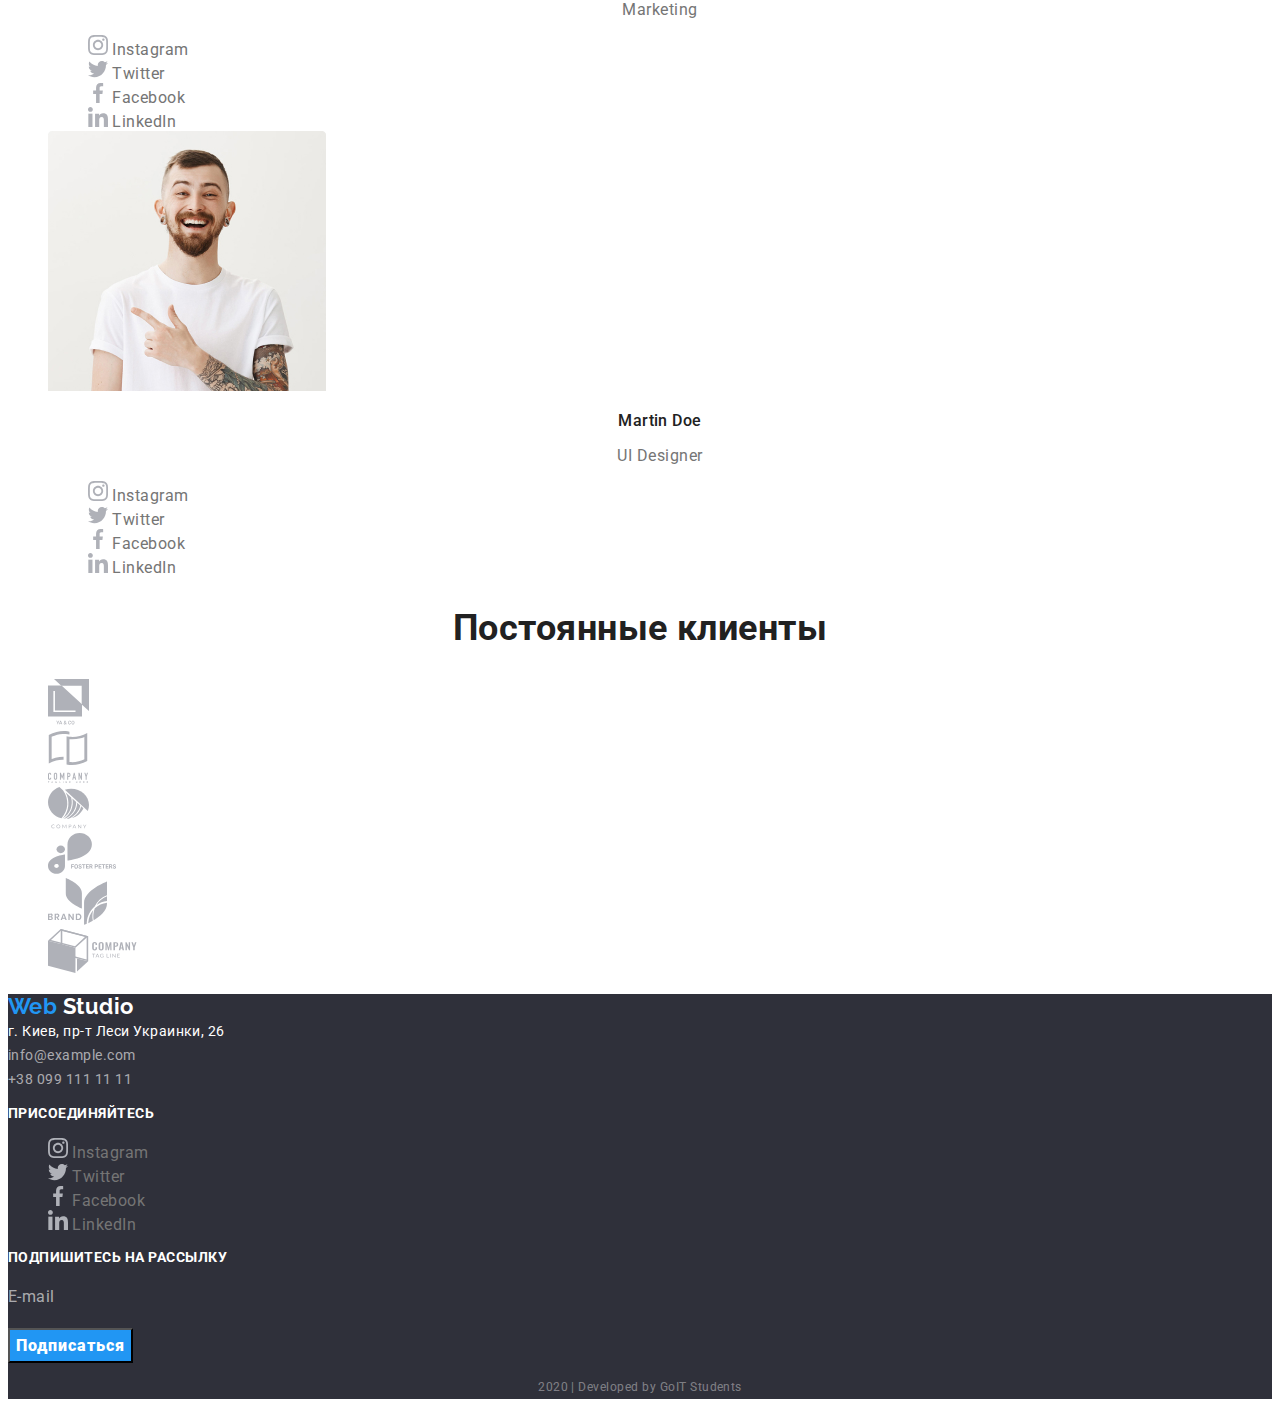
==== commit 5b3369df: "Добавляет стили для портфолио и футера" ====
--- a/index.html
+++ b/index.html
@@ -18,7 +18,7 @@
           ><span class="logo-web">Web</span> Studio</a
         >
         <ul class="site-nav">
-          <li><a href="./index.html">Студия</a></li>
+          <li><a href="./index.html" class="current">Студия</a></li>
           <li><a href="./portfolio.html">Портфолио</a></li>
           <li><a href="">Контакты</a></li>
         </ul>
@@ -148,10 +148,30 @@
             <p>John Smith</p>
             <p class="our-team-position">Product Designer</p>
             <ul class="social-networks">
-              <li><a href="" aria-label="Ссылка на Instagram">Instagram</a></li>
-              <li><a href="" aria-label="Ссылка на Twitter">Twitter</a></li>
-              <li><a href="" aria-label="Ссылка на Facebook">Facebook</a></li>
-              <li><a href="" aria-label="Ссылка на LinkedIn">LinkedIn</a></li>
+              <li>
+                <a href="" aria-label="Ссылка на Instagram">
+                  <img src="./img/instagram-logo.svg" alt="instagram logo" />
+                  Instagram</a
+                >
+              </li>
+              <li>
+                <a href="" aria-label="Ссылка на Twitter">
+                  <img src="./img/twitter-logo.svg" alt="twitter logo" />
+                  Twitter</a
+                >
+              </li>
+              <li>
+                <a href="" aria-label="Ссылка на Facebook"
+                  ><img src="./img/facebook-logo.svg" alt="facebook logo" />
+                  Facebook</a
+                >
+              </li>
+              <li>
+                <a href="" aria-label="Ссылка на LinkedIn"
+                  ><img src="./img/linkedin-logo.svg" alt="linkedin logo" />
+                  LinkedIn</a
+                >
+              </li>
             </ul>
           </li>
           <li>
@@ -164,10 +184,30 @@
             <p>Marta Stewart</p>
             <p class="our-team-position">Frontend Developer</p>
             <ul class="social-networks">
-              <li><a href="" aria-label="Ссылка на Instagram">Instagram</a></li>
-              <li><a href="" aria-label="Ссылка на Twitter">Twitter</a></li>
-              <li><a href="" aria-label="Ссылка на Facebook">Facebook</a></li>
-              <li><a href="" aria-label="Ссылка на LinkedIn">LinkedIn</a></li>
+              <li>
+                <a href="" aria-label="Ссылка на Instagram">
+                  <img src="./img/instagram-logo.svg" alt="instagram logo" />
+                  Instagram</a
+                >
+              </li>
+              <li>
+                <a href="" aria-label="Ссылка на Twitter">
+                  <img src="./img/twitter-logo.svg" alt="twitter logo" />
+                  Twitter</a
+                >
+              </li>
+              <li>
+                <a href="" aria-label="Ссылка на Facebook"
+                  ><img src="./img/facebook-logo.svg" alt="facebook logo" />
+                  Facebook</a
+                >
+              </li>
+              <li>
+                <a href="" aria-label="Ссылка на LinkedIn"
+                  ><img src="./img/linkedin-logo.svg" alt="linkedin logo" />
+                  LinkedIn</a
+                >
+              </li>
             </ul>
           </li>
           <li>
@@ -180,10 +220,30 @@
             <p>Robert Jakis</p>
             <p class="our-team-position">Marketing</p>
             <ul class="social-networks">
-              <li><a href="" aria-label="Ссылка на Instagram">Instagram</a></li>
-              <li><a href="" aria-label="Ссылка на Twitter">Twitter</a></li>
-              <li><a href="" aria-label="Ссылка на Facebook">Facebook</a></li>
-              <li><a href="" aria-label="Ссылка на LinkedIn">LinkedIn</a></li>
+              <li>
+                <a href="" aria-label="Ссылка на Instagram">
+                  <img src="./img/instagram-logo.svg" alt="instagram logo" />
+                  Instagram</a
+                >
+              </li>
+              <li>
+                <a href="" aria-label="Ссылка на Twitter">
+                  <img src="./img/twitter-logo.svg" alt="twitter logo" />
+                  Twitter</a
+                >
+              </li>
+              <li>
+                <a href="" aria-label="Ссылка на Facebook"
+                  ><img src="./img/facebook-logo.svg" alt="facebook logo" />
+                  Facebook</a
+                >
+              </li>
+              <li>
+                <a href="" aria-label="Ссылка на LinkedIn"
+                  ><img src="./img/linkedin-logo.svg" alt="linkedin logo" />
+                  LinkedIn</a
+                >
+              </li>
             </ul>
           </li>
           <li>
@@ -196,10 +256,30 @@
             <p>Martin Doe</p>
             <p class="our-team-position">UI Designer</p>
             <ul class="social-networks">
-              <li><a href="" aria-label="Ссылка на Instagram">Instagram</a></li>
-              <li><a href="" aria-label="Ссылка на Twitter">Twitter</a></li>
-              <li><a href="" aria-label="Ссылка на Facebook">Facebook</a></li>
-              <li><a href="" aria-label="Ссылка на LinkedIn">LinkedIn</a></li>
+              <li>
+                <a href="" aria-label="Ссылка на Instagram">
+                  <img src="./img/instagram-logo.svg" alt="instagram logo" />
+                  Instagram</a
+                >
+              </li>
+              <li>
+                <a href="" aria-label="Ссылка на Twitter">
+                  <img src="./img/twitter-logo.svg" alt="twitter logo" />
+                  Twitter</a
+                >
+              </li>
+              <li>
+                <a href="" aria-label="Ссылка на Facebook"
+                  ><img src="./img/facebook-logo.svg" alt="facebook logo" />
+                  Facebook</a
+                >
+              </li>
+              <li>
+                <a href="" aria-label="Ссылка на LinkedIn"
+                  ><img src="./img/linkedin-logo.svg" alt="linkedin logo" />
+                  LinkedIn</a
+                >
+              </li>
             </ul>
           </li>
         </ul>
@@ -255,11 +335,34 @@
       </address>
       <h3 class="follow">присоединяйтесь</h3>
       <ul class="social-networks">
-        <li><a href="" aria-label="Ссылка на Instagram">Instagram</a></li>
-        <li><a href="" aria-label="Ссылка на Twitter">Twitter</a></li>
-        <li><a href="" aria-label="Ссылка на Facebook">Facebook</a></li>
-        <li><a href="" aria-label="Ссылка на LinkedIn">LinkedIn</a></li>
+        <li>
+          <a href="" aria-label="Ссылка на Instagram">
+            <img src="./img/instagram-logo.svg" alt="instagram logo" />
+            Instagram</a
+          >
+        </li>
+        <li>
+          <a href="" aria-label="Ссылка на Twitter">
+            <img src="./img/twitter-logo.svg" alt="twitter logo" />
+            Twitter</a
+          >
+        </li>
+        <li>
+          <a href="" aria-label="Ссылка на Facebook"
+            ><img src="./img/facebook-logo.svg" alt="facebook logo" />
+            Facebook</a
+          >
+        </li>
+        <li>
+          <a href="" aria-label="Ссылка на LinkedIn"
+            ><img src="./img/linkedin-logo.svg" alt="linkedin logo" />
+            LinkedIn</a
+          >
+        </li>
       </ul>
+      <h3 class="follow">Подпишитесь на рассылку</h3>
+      <p class="enter-e-mail">E-mail</p>
+      <button type="button" class="follow-button">Подписаться</button>
       <p class="developed">2020 | Developed by GoIT Students</p>
     </footer>
   </body>
--- a/css/styles.css
+++ b/css/styles.css
@@ -46,7 +46,7 @@
   color: var(--accent-color);
 }
 
-/* Стилизация навигации */
+/* Стилизация главной навигации */
 .site-nav li {
   font-weight: 500;
   font-size: 14px;
@@ -58,9 +58,11 @@
   color: var(--accent-color);
 }
 .main-addr a:hover,
-.main-addr a:focus {
-  color: var(--accent-color);
-}
+.main-addr a:focus,
+.current {
+  color: var(--accent-color);
+}
+
 /* Стилизация адреса */
 .main-addr a {
   color: var(--gray-text-color);
@@ -74,8 +76,8 @@
 /* Стилизация страницы */
 /* Стилизация героя */
 .hero {
-  color: var(--white-text-color);
-  background-color: tomato;
+  background-color: rgba(33, 150, 243, 0.9);
+  color: var(--white-text-color);
   text-align: center;
 }
 .hero-title {
@@ -86,7 +88,12 @@
   text-transform: uppercase;
 }
 .hero-link {
-  color: var(--white-text-color);
+  background-color: var(--accent-color);
+  color: var(--white-text-color);
+  font-weight: 700;
+  font-size: 16px;
+  line-height: 1, 87;
+  letter-spacing: 0.06em;
 }
 
 /* Стилизация преимуществ */
@@ -107,8 +114,27 @@
 
 /* Стилизация наших работ */
 .our-work span {
-  color: var(--white-text-color);
-  background-color: tomato;
+  background-color: rgba(33, 150, 243, 0.9);
+  color: var(--white-text-color);
+}
+.project-title {
+  font-weight: 700;
+  font-size: 18px;
+  line-height: 2;
+  letter-spacing: 0.06em;
+}
+.project-type {
+  color: var(--gray-text-color);
+  font-weight: 400;
+  font-size: 16px;
+  line-height: 1.87;
+}
+.project-description {
+  color: var(--white-text-color);
+  background: rgba(33, 150, 243, 0.9);
+  font-weight: 400;
+  font-size: 18px;
+  line-height: 1.56;
 }
 
 /* Стилизация команды */
@@ -126,17 +152,22 @@
 .social-networks a {
   color: var(--gray-text-color);
 }
+.social-networks a:hover,
+.social-networks a:focus {
+  color: var(--accent-color);
+}
 
 /* Стилизация кнопок */
-.button {
+.portfolio-button {
   background-color: var(--secondary-bg-color);
   color: var(--primery-text-color);
-  width: 128px;
-  height: 38px;
-  border-radius: 4px;
-}
-.button:hover,
-.button:focus {
+  font-weight: 500;
+  font-size: 16px;
+  line-height: 1.63;
+  text-align: center;
+}
+.portfolio-button:hover,
+.portfolio-button:focus {
   background-color: var(--accent-color);
   color: var(--white-text-color);
 }
@@ -166,6 +197,21 @@
   line-height: 1.14;
   text-transform: uppercase;
 }
+.enter-e-mail {
+  color: rgba(255, 255, 255, 0.6);
+  font-weight: 400;
+  font-size: 16px;
+  line-height: 1.87;
+}
+.follow-button {
+  background-color: var(--accent-color);
+  color: var(--white-text-color);
+  font-family: inherit;
+  font-weight: 900;
+  font-size: 16px;
+  line-height: 1.87;
+  letter-spacing: 0.06em;
+}
 .developed {
   color: rgba(255, 255, 255, 0.4);
   font-size: 12px;
